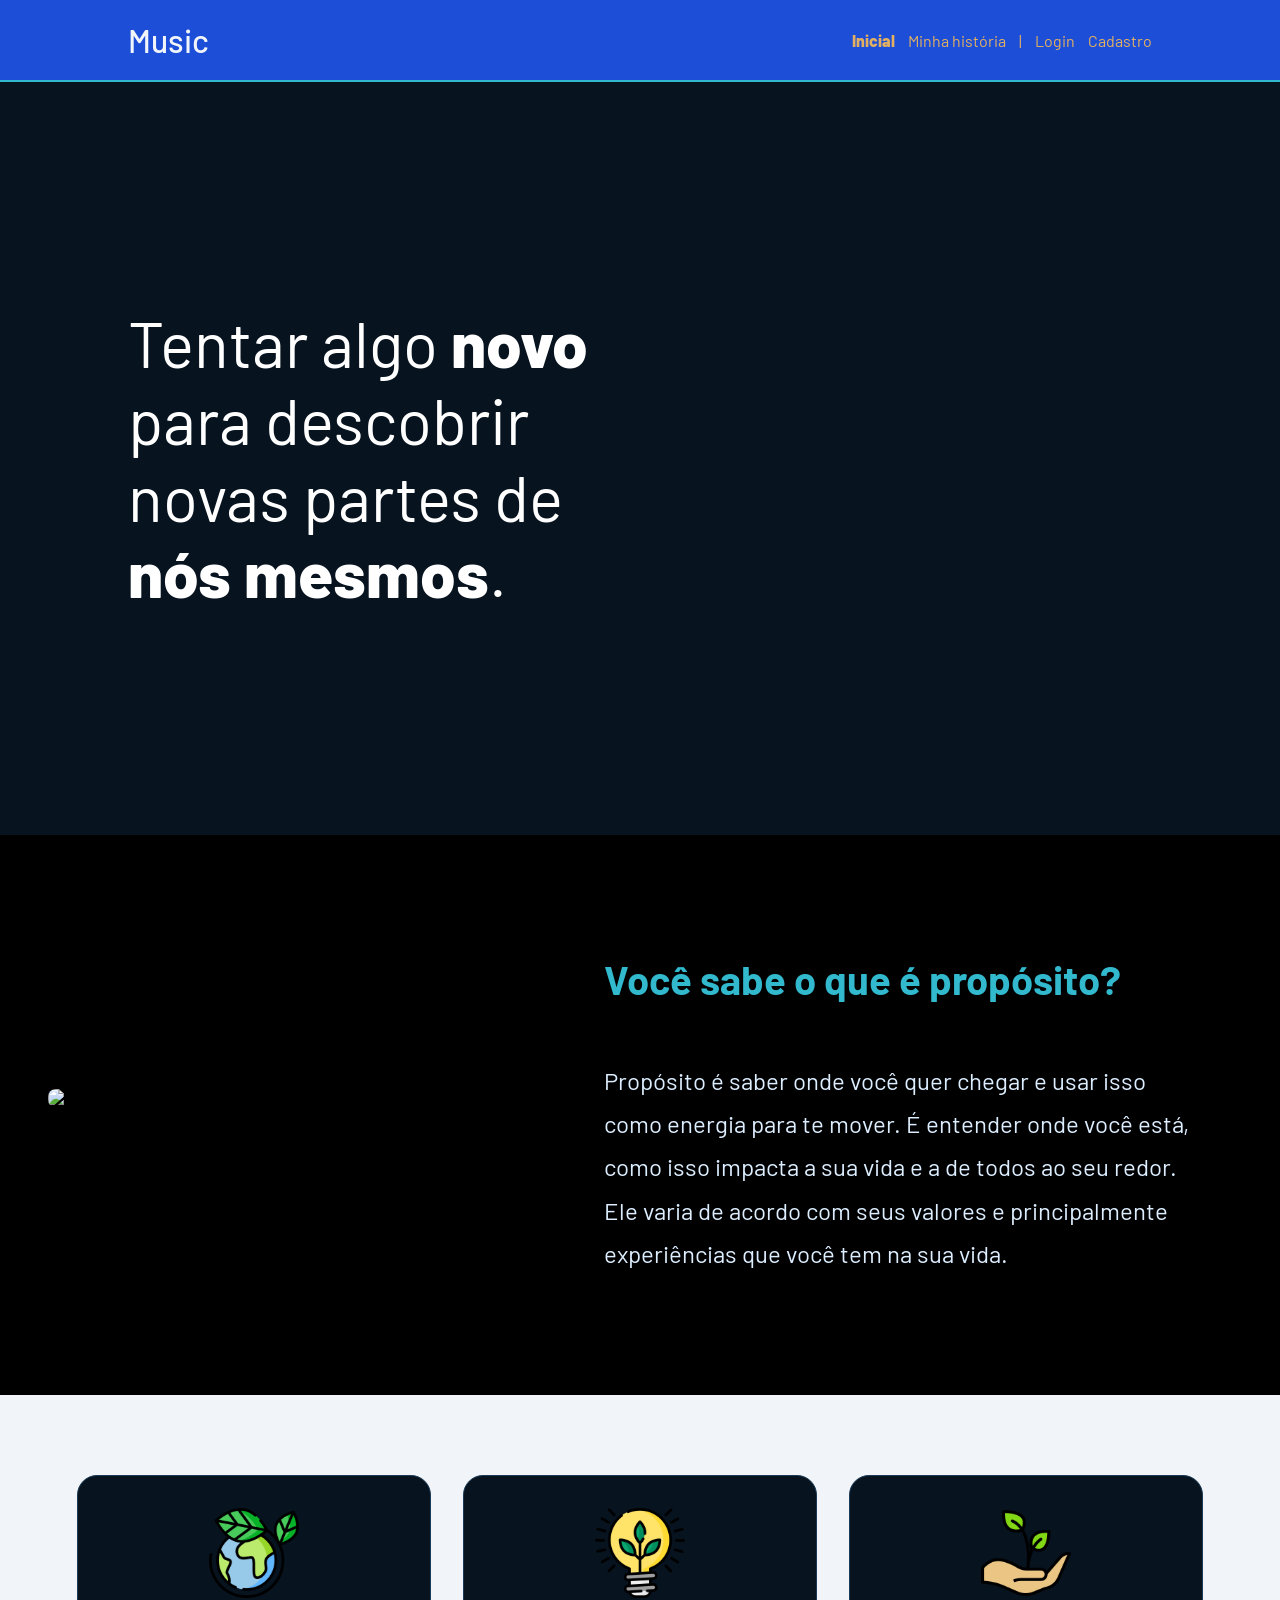
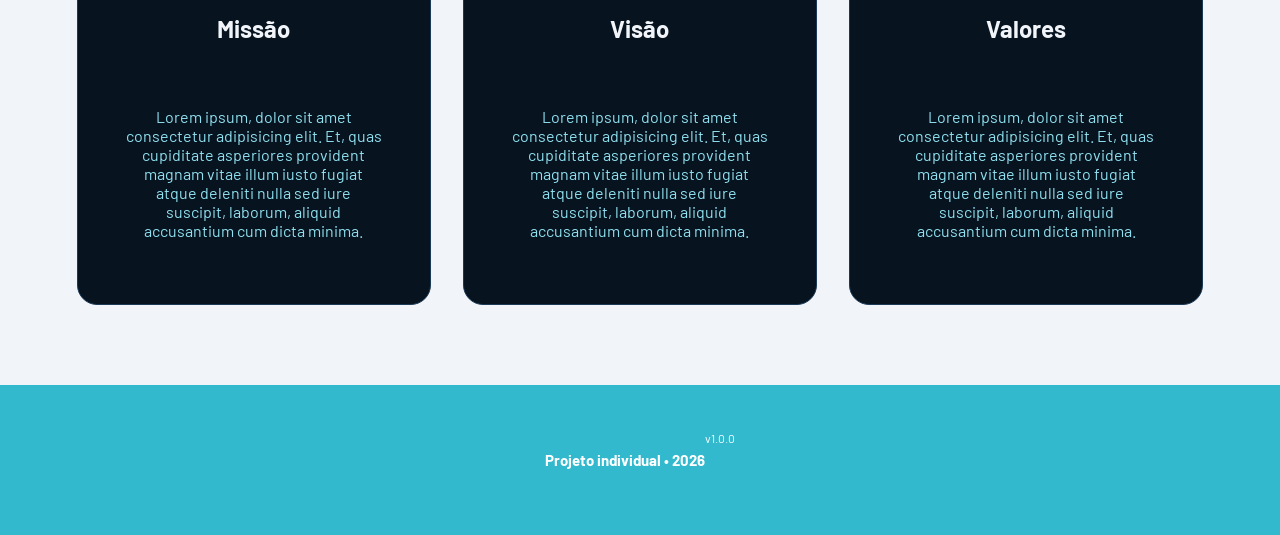
==== public/index.html @ da427cc7 "subindo código" ====
<!DOCTYPE html>
<html lang="en">

<head>
    <meta charset="UTF-8">
    <meta http-equiv="X-UA-Compatible" content="IE=edge">
    <meta name="viewport" content="width=device-width, initial-scale=1.0">

    <title>Página Inicial</title>

    <script src="./js/sessao.js"></script>

    <link rel="stylesheet" href="./css/estilo.css">
    <link rel="icon" href="./assets/icon/favicon2.ico">
    <link rel="preconnect" href="https://fonts.gstatic.com">
</head>

<body>

  <div class="header">
      <div class="container">
        <h1 class="titulo">Music</h1>
        <ul class="navbar">
          <li class="agora">
            <a href="#">Inicial</a>
          </li>
          <li>
            <a href="simulador.html">Minha história</a>
          </li>
          <li>|</li>
          <li>
            <a href="login.html">Login</a>
          </li>
          <li>
            <a href="cadastro.html">Cadastro</a>
          </li>
        </ul>
      </div>
    </div>
  
    <div class="banner">
      <div class="container">
        <p>Tentar algo <span>novo</span> para descobrir novas partes de 
          <span>nós mesmos</span>.</p>
      </div>
    </div>



  <section class="about">

      <div class="row">

        <div class="container-img">
          <img src="../assets/imgs/proposito-img.webp" alt="proposito">
        </div>
        
        <div class = "content">

          <h3>Você sabe o que é propósito?</h3>
          <p>Propósito é saber onde você quer chegar e usar isso como energia para te mover. 
            É entender onde você está, como isso impacta a sua vida e a de todos ao seu redor. 
            Ele varia de acordo com seus valores e principalmente experiências que você tem na sua vida. 
          </p>

        </div>

      </div> 

  </section>
    
    <div class="social">
      <div class="container">
        <div class="boxes">
          <div class="box">
            <img src="assets/imgs/planet-earth_color.png">
            <h4>Missão</h4>
            <p>Lorem ipsum, dolor sit amet consectetur adipisicing elit. Et, quas cupiditate asperiores provident magnam
              vitae illum iusto fugiat atque deleniti nulla sed iure suscipit, laborum, aliquid accusantium cum dicta
              minima.</p>
          </div>
          <div class="box">
            <img src="assets/imgs/lightbulb_color.png">
            <h4>Visão</h4>
            <p>Lorem ipsum, dolor sit amet consectetur adipisicing elit. Et, quas cupiditate asperiores provident magnam
              vitae illum iusto fugiat atque deleniti nulla sed iure suscipit, laborum, aliquid accusantium cum dicta
              minima.</p>
          </div>
          <div class="box">
            <img src="assets/imgs/growth_color.png">
            <h4>Valores</h4>
            <p>Lorem ipsum, dolor sit amet consectetur adipisicing elit. Et, quas cupiditate asperiores provident magnam
              vitae illum iusto fugiat atque deleniti nulla sed iure suscipit, laborum, aliquid accusantium cum dicta
              minima.</p>
          </div>
        </div>
      </div>
    </div>
  
    <div class="footer">
      <div class="container">
        <h4>Projeto individual • 2026</h4>
        <span class="version">v1.0.0</span>
      </div>
    </div>
  </body>

</html>
---- public/css/estilo.css ----
@import url('https://fonts.googleapis.com/css2?family=Barlow:ital,wght@0,100;0,200;0,300;0,400;0,500;0,600;0,700;0,800;0,900;1,100;1,200;1,300;1,400;1,500;1,600;1,700;1,800;1,900&display=swap');

body {
  margin: 0;
  padding: 0;
  font-family: 'Barlow', 'Segoe UI', 'Segoe UI', Tahoma, Geneva, Verdana, sans-serif;
  background-color: #1D4ED8;
}

:root {
  --tamanho-header: 80px;
  --tamanho-banner: calc(100vh - var(--tamanho-header) - var(--tamanho-footer) - 2px);
  --tamanho-simulador: calc(100vh - var(--tamanho-header) - var(--tamanho-footer) - 2px);
  --tamanho-login: calc(100vh - var(--tamanho-header) - var(--tamanho-footer) - 2px);
  --tamanho-footer: 65px;
}

.container {
  display: flex;
  width: 80%;
  margin: auto;
}

.header {
  height: var(--tamanho-header);
  border-bottom: 2px solid #32b9cd;
}

.header .container {
  justify-content: space-between;
  align-items: center;
  height: 100%;
}

.header a {
  text-decoration: none;
  color: #e3b062;
}

.agora {
  font-weight: 800;
}

.navbar {
  width: 300px;
  display: flex;
  align-items: center;
  justify-content: space-between;
  list-style: none;
  color: #e3b062;
}



.titulo {
  color: #F1F5F9;
  width: fit-content;
  font-weight: 500;
}

.header h1 {
  margin: 0;
}

/* BANNER */

.banner {
  height: var(--tamanho-banner);
  color: white;
  background-color: #07131F;

    background-size: 400% 400%;

    animation: gradient 12s ease infinite;
}

.banner .container{
  height: 100%;
  display: flex;
  align-items: center;
}

.banner .container p {
  width: 50%;
  margin: 0;
  padding: 0;
  font-size: 64px;
  line-height: 1.2;
  animation: surgir 2s ease;
}

@keyframes surgir{
    from{
        opacity: 0;
        transform: translateY(40px);
    }

    to{
        opacity: 1;
        transform: translateY(0);
    }
}

.banner .container span {
  font-weight: 800;
}

.about .row{
    display: flex;
    align-items: center;
    background-color: black;
    gap: 1.5rem;
    padding: 3rem;
}

.container-img{
    display: flex;
    align-items: center;
    gap: 2rem;
    margin-bottom: 2rem;
}

.container-img img{
    width: 500px;
    height: auto;
    border-radius: 8px;
    object-fit: cover;
}

.about .row .content{
    padding: 2rem;
}

.about .row .content h3{
    font-size:  2.5rem;
    color: #32b9cd;
}

.about .row .content p{
    font-size: 1.5rem;
    color: #DCEEFF;
    padding: 1rem 0;
    line-height: 1.8;
}

/* MISSÃO VISÃO VALORES */

.social {
  background-color: #F1F5F9;
  padding: 5rem 0;

}

.social .container {
  width: 88%;
  margin: auto;
}

.box img {
  width: 90px;
}

.social .container .boxes {
  display: grid;
  grid-template-columns: repeat(auto-fit, minmax(22rem,1fr));
  gap: 2rem;
}

.social .container .box{
  text-align: center;
  border: 1px solid #1B3A57;
  background-color: #07131F;
  padding: 2rem;
  border-radius: 20px;
  transition: 0.3s ease;
  /*cursor: pointer;*/    

  display: flex;
  flex-direction: column;
  align-items: center;
}

.box h4{
  color: #F1F5F9;
  font-size: 1.5rem;
  margin-top: 1rem;
}

.social p {
    color: #90E0EF;
    font-size: 1rem;
    padding: 1rem;
}

.box {
  display: flex;
  flex-direction: column;
  align-items: center;
}

.social .container .box:hover{
  background-color: #0F2740;
  border-color:  #00B4D8;
  transform: translateY(-8px);
}

.social .container .box:hover>*{
  color: #F1F5F9;

}


/* FOOTER */

.footer {
  background-color: #32b9cd;
  height: 150px;
  color: #fff;
  display: flex;
  font-size: 15px;
}

.footer .container {
  justify-content: center;
  text-align: center;
}

.footer .container .version {
  font-size: 12px;
}

/* LOGIN */

.login {
  height: var(--tamanho-login);
  background-size: cover;
}

.login .container {
  justify-content: center;
  align-items: center;
  height: 100%;
}

.card {
  width: 50%;
  background-color: #DCEEFF;
  border-radius: 10px;
  display: flex;
  align-items: center;
  justify-content: space-evenly;
  color: #1E293B;
  flex-direction: column;
  height: fit-content;
  padding: 20px 0;
}

.card h2 {
  margin: 0;
  font-size: 30px;
}

.formulario {
  display: flex;
  height: 90%;
  width: 80%;
  justify-content: space-around;
  flex-direction: column;
}

.formulario span {
  font-size: 15px;
  font-weight: 800;
}

.formulario input {
  border: 2px solid #32b9cd;
  text-align: center;
  border-radius: 10px;
  margin: 0;
}

.formulario select {
  border: 2px solid #60A5FA;
  background-color: white;
  color: gray;
  height: 36px;
  text-align: center;
  border-radius: 10px;
  margin: 0;
}

.campo {
  display: flex;
  flex-direction: column;
  justify-content: start;
  padding: 5px 0;
}

.botao {
  cursor: pointer;
  font-family: "Barlow", sans-serif;
  border: 0;
  border-radius: 5px;
  font-weight: 600;
  font-size: 18px;
  color: #fff;
  background-color: #2563EB;
  width: 120px;
  height: 30px;
  align-self: center;
  margin-top: 20px;
}

.loading-div {
  width: 50px;
  display: none;
}

.loading-div img {
  height: 50px;
  width: 50px;
}

#div_erros_login {
  display: none
}

/* FORMULARIO */

.alerta_erro{
  display: flex;
  justify-content: flex-end;
}

.card_erro {
  display: none;
  background-color: #fff;
  color: black;
  width: 230px;
  position: fixed;
  border-radius: 4px;
  border: #ED145B 3px solid;
  padding: 10px;
  margin-right: 10%;
}

.card_erro #mensagem_erro{
  font-weight: 500;
  font-size: 20px;
}

.formulario .tipo_campo {
  font-size: 20px;
  font-weight: 600 !important;
}

.formulario {
  display: flex;
  flex-direction: column;
}

input {
  margin-bottom: 10px;
  border: 2px solid #32b9cd;
  padding: 10px;
  text-align: center;
  border-radius: 10px;
}

.btn {
  font-family: "Barlow", sans-serif;
  border: 0;
  border-radius: 5px;
  font-weight: 600;
  font-size: 18px;
  padding: 10px 15px;
  color: white;
  background-color: #ED145B;
  width: 120px;
  align-self: center;
  margin-top: 5px;
}

.loading-div {
  width: 50px;
  margin: auto;
  display: none;
}

.loading-div img {
  height: 50px;
  width: 50px;
}

/* SIMULADOR */

.simulador {
  color: white;
}

.timeline{
  position: relative;
  max-width: 1000px;
  margin: 100px auto;

}

.cont{
  padding: 10px;
  position: relative;
  width: 45%;
  animation: movedown 1s linear forwards;
  opacity: 0;
}

@keyframes movedown{
  0%{
    opacity: 1;
    transform: translateY(-30px);
  }
  100%{
    opacity: 1;
    transform: translateY(0px);
  }
}

.cont:nth-child(1){
  animation-delay: 0s;
}

.cont:nth-child(2){
  animation-delay: 1s;
}

.cont:nth-child(3){
  animation-delay: 2s;
}

.cont:nth-child(4){
  animation-delay: 3s;
}

.text-box{
  padding: 25px 30px;
  background: #F1F5F9;
  position: relative;
  border-radius: 16px;
  font-size: 15px;
  color:#07131F
}

.left-cont{
  left: 0;
}

.right-cont{
  left: 55%;
  width: 45%;
}

.timeline::after{
  content: '';
  position: absolute;
  width: 6px;
  height: 100%;
  background: #00B4D8;
  top: 0;
  left: 50%;
  margin-left: -3px;
  z-index: -1;
  animation: moveline 6s linear forwards;
}

@keyframes moveline{
  0%{
    height: 0;
  }
  100%{
    height: 100%;
  }
}

.text-box h2{
  font-weight: 600;

}

.text-box small{
  display: inline-block;
  margin-bottom: 15px;
}

.left-cont-arrow{
  height: 0;
  width: 0;
  position: absolute;
  top: 28px;
  z-index: 1;
  border-top: 10px solid transparent;
  border-bottom: 10px solid transparent;
  border-left: 15px solid #fff;
  right: -15px;
}

.right-cont-arrow{
  height: 0;
  width: 0;
  position: absolute;
  top: 28px;
  z-index: 1;
  border-top: 10px solid transparent;
  border-bottom: 10px solid transparent;
  border-right: 15px solid #fff;
  left: -15px;
}

@media screen and (max-width: 600px){
  .timeline{
    margin: 50px auto;
  }
  .timeline::after{
    margin: 31px;
  }
  .cont{
    width: 100%;
    padding-left: 80px;
    padding-right: 25px;
  }
  .text-box{
    font-size: 13px;
  }
  text-box small{
    margin-bottom: 10px;
  }
  .right-cont{
    left: 0;
  }
  .left-cont-arrow, .right-cont-arrow{
    border-right: 15px solid #fff;
    border-left: 0;
    left: -15px;
  }
}


.section{
  padding: 3rem 2rem;
  margin: 0 auto;
  max-width: 1200px;
}

.fluxo{
    background-color: #07131F;
    background-size: cover;
    background-position: center;
    padding: 80px 20px;
}

.fluxo h1{
  padding: 3rem;
  text-align: center;
  color: white;
}

/* caixas */

.caixas-fluxo{
    display: flex;
    align-items: center;
    gap: 30px;
    flex-wrap: wrap;
    justify-content: center;
}

.caixa{
    background-color:#00B4D8;
    padding: 25px;
    min-width: 260px;
    overflow: hidden;
    border-radius: 8px;
    text-align: center;

    box-shadow: 0px 10px 25px rgba(0,0,0,0.3);
    transition: 0.3s;

    border: 2px solid #00B4D8;
}

.caixa:hover{
    transform: translateY(-8px);
    box-shadow: 0px 12px 30px rgba(0,0,0,0.25);
}

.carousel{
    margin: 60px auto;
    width: 95%;
    /*border: 5px solid white;*/
    display: flex;
    overflow: hidden;
}

.group{
    display: flex;
    gap: 30px;
    width: max-content;
    animation: spin 30s infinite linear;
    padding-right: 2em;
}

.caixa img,
.caixa video{
  width: 300px;
  height: 200px;
  object-fit: cover;
  border-radius: 8px;
  flex-shrink: 0;
}

@keyframes spin {
    from { transform: translateX(0); }
    to { transform: translateX(-50%); }
}

.simulador .container {
  flex-direction: column;
  overflow-x: hidden; 
}

/* ALERTA */

#alerta {
  position: absolute;
  right: 0;
  bottom: 0;
}

.mensagem-alarme {
  background-color: white;
  border-radius: 5px;
  width: 300px;
  height: 80px;
  margin: 10px;
  padding: 10px 0;
  display: flex;
  justify-content: space-evenly;
  align-items: center;
}

.mensagem-alarme h3 {
  font-size: 14px;
  margin: 0;
}

.mensagem-alarme .informacao {
  width: 66%;
}

.alarme-sino {
  width: 48px;
  height: 48px;
  animation-name: bell;
  animation-duration: 4s;
  background-image: url('https://cdn-icons-png.flaticon.com/512/1157/1157000.png');
  background-size: cover;
  animation-iteration-count: infinite;
}

@keyframes bell {
  0%   {transform: rotate(25deg)}
  25%  {transform: rotate(-25deg)}
  50%  {transform: rotate(25deg)}
  75%  {transform: rotate(-25deg)}
  100% {transform: rotate(25deg)}
}
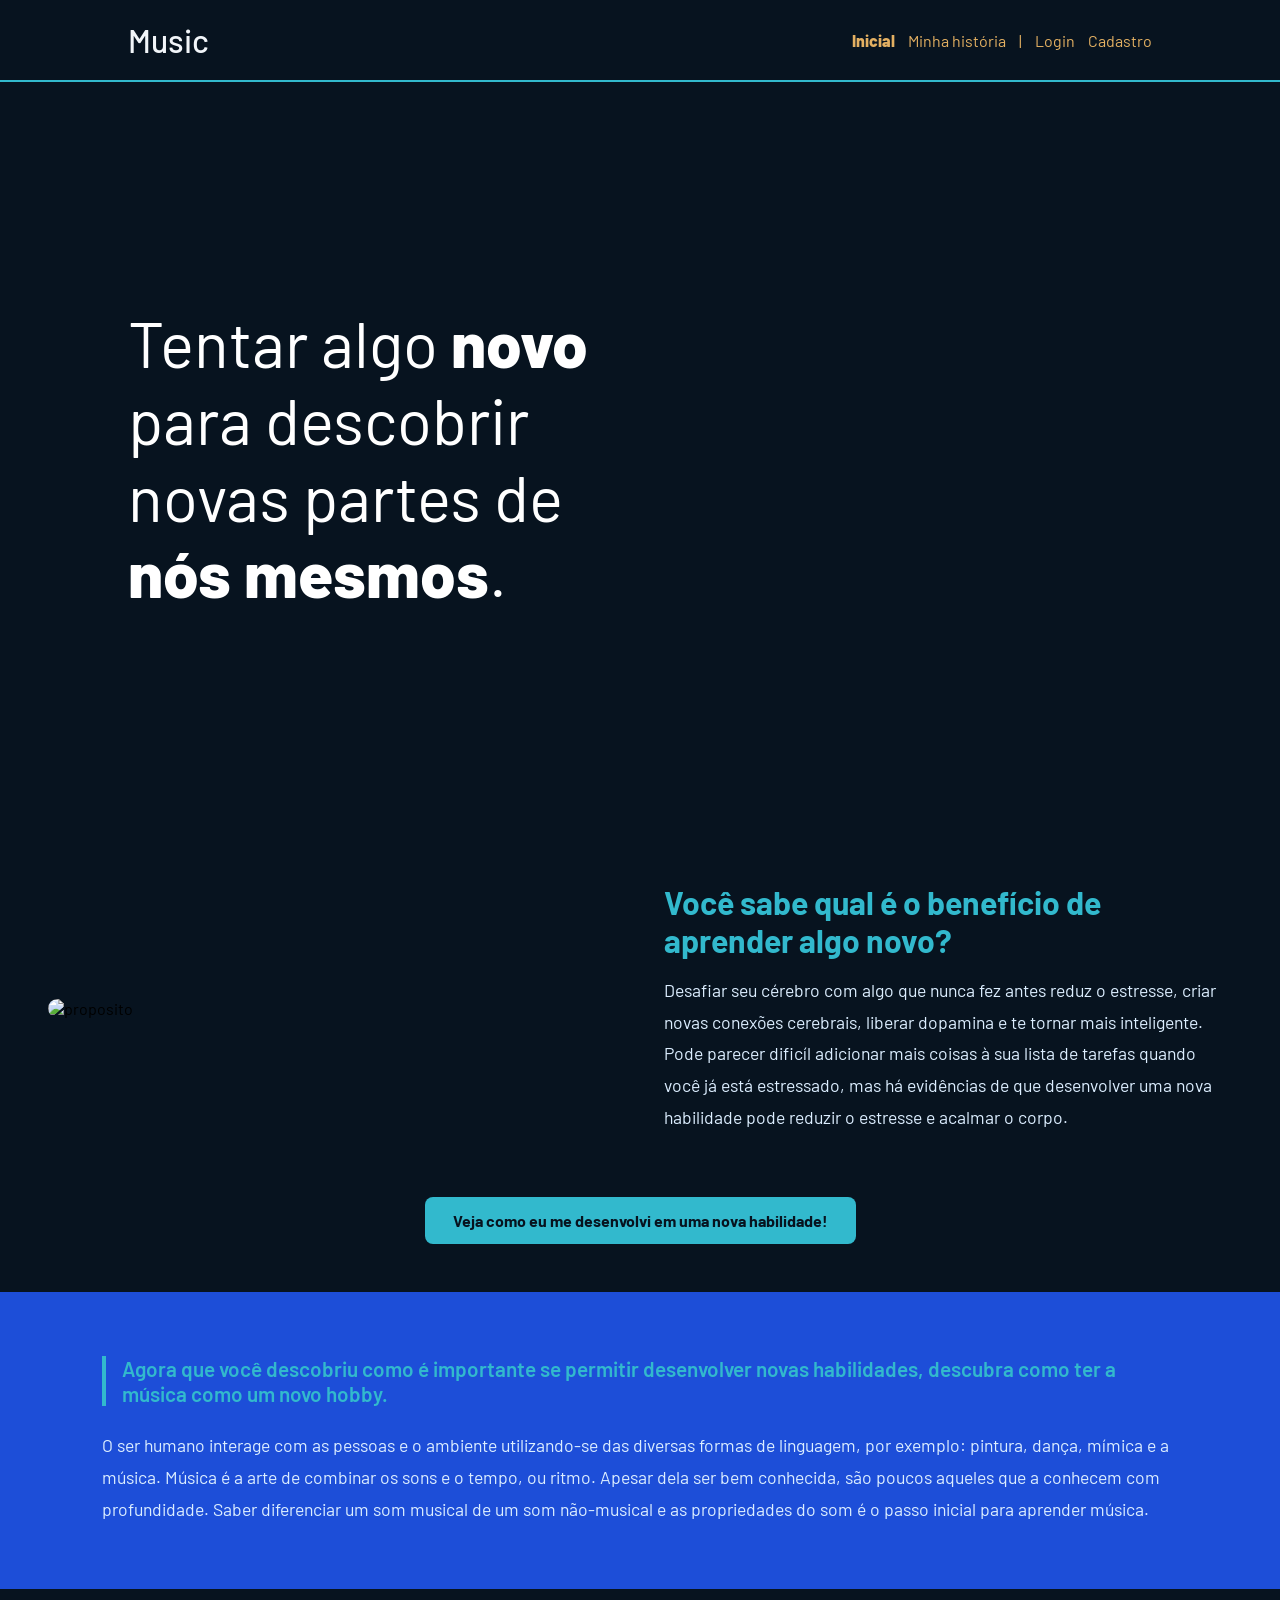
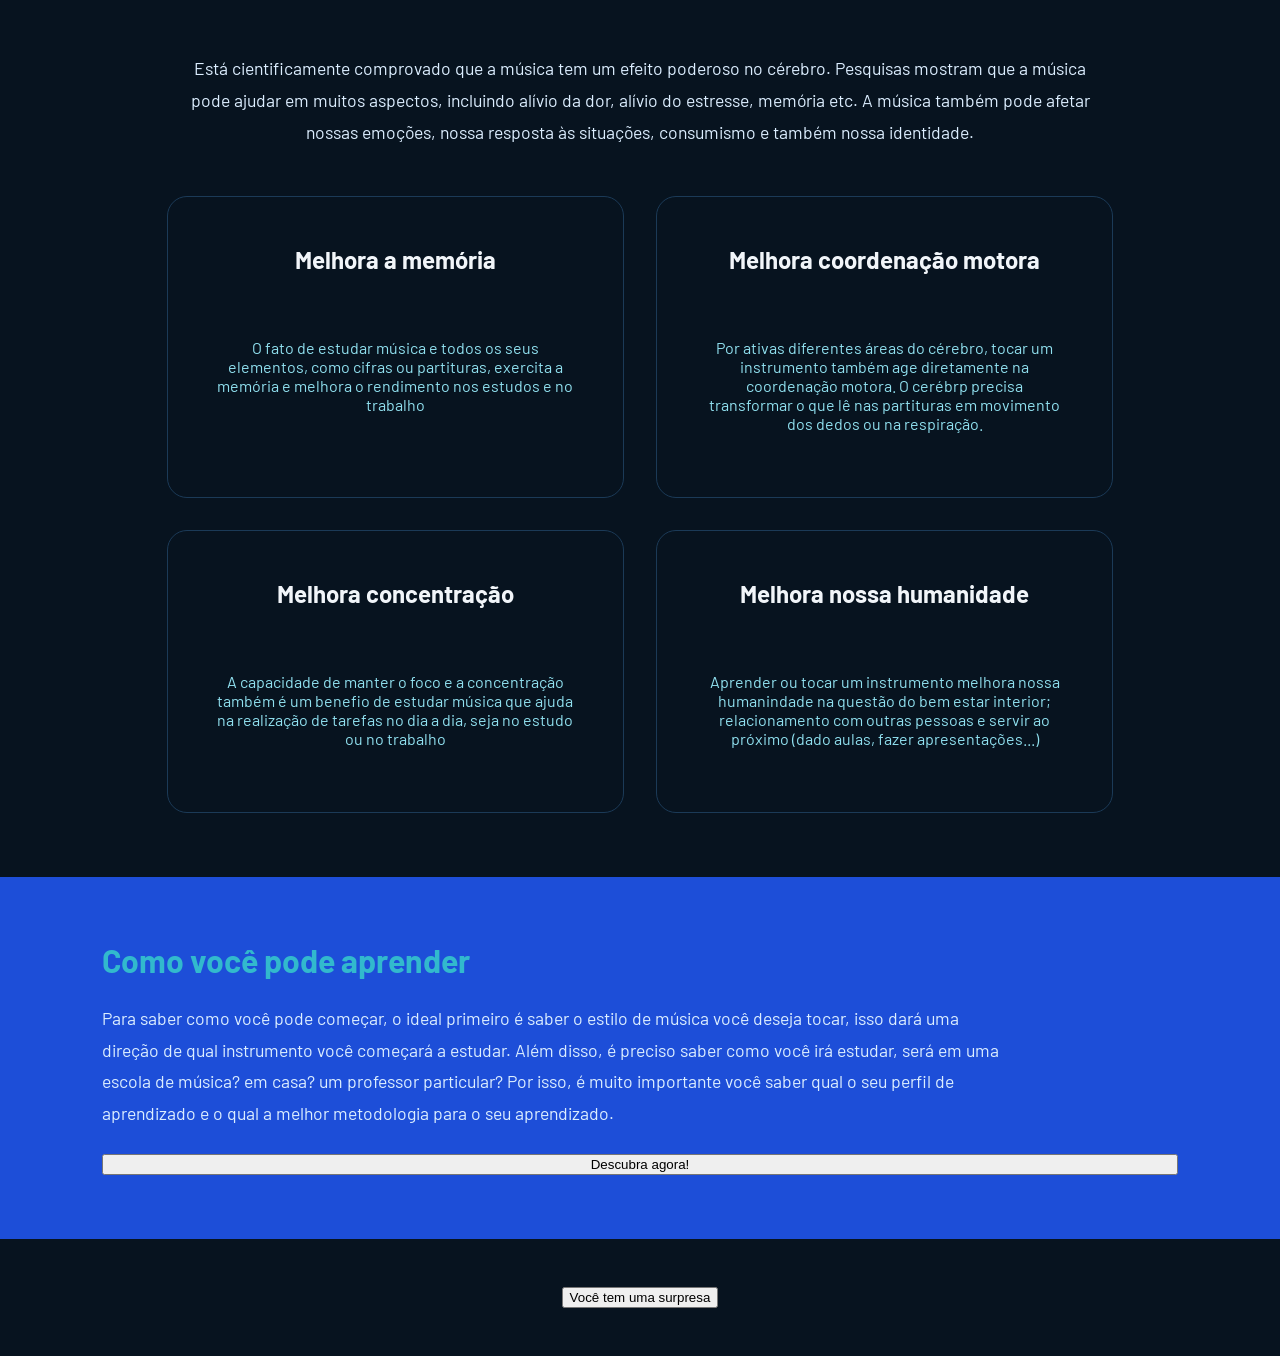
==== commit 4288adf1: "Subindo código com jogo adicionado" ====
--- a/public/index.html
+++ b/public/index.html
@@ -36,14 +36,15 @@
           </li>
         </ul>
       </div>
-    </div>
+  </div>
   
-    <div class="banner">
-      <div class="container">
-        <p>Tentar algo <span>novo</span> para descobrir novas partes de 
-          <span>nós mesmos</span>.</p>
-      </div>
-    </div>
+  <div class="banner">
+    <div class="container">
+      <p>Tentar algo <span>novo</span> para descobrir novas partes de 
+        <span>nós mesmos</span>.</p>
+   </div>
+  </div>
+
 
 
 
@@ -52,57 +53,110 @@
       <div class="row">
 
         <div class="container-img">
-          <img src="../assets/imgs/proposito-img.webp" alt="proposito">
+          <img src="../assets/imgs/aprender.jpg" alt="proposito">
         </div>
         
         <div class = "content">
 
-          <h3>Você sabe o que é propósito?</h3>
-          <p>Propósito é saber onde você quer chegar e usar isso como energia para te mover. 
-            É entender onde você está, como isso impacta a sua vida e a de todos ao seu redor. 
-            Ele varia de acordo com seus valores e principalmente experiências que você tem na sua vida. 
+          <h3>Você sabe qual é o benefício de aprender algo novo?</h3>
+          <p>Desafiar seu cérebro com algo que nunca fez antes reduz o estresse, criar novas conexões 
+            cerebrais, liberar dopamina e te tornar mais inteligente.
+            Pode parecer dificíl adicionar mais coisas à sua lista de tarefas quando você já está 
+            estressado, mas há evidências de que desenvolver uma nova habilidade pode reduzir o estresse e acalmar o corpo.
           </p>
+
+        </div>
+
+        <div class="btn1">
+
+          <button onclick= "window.location.href='simulador.html'">Veja como eu me desenvolvi em uma nova habilidade!</button>
 
         </div>
 
       </div> 
 
   </section>
-    
+
+
+  <div class="intro-music">
+
+    <p class="intro-titulo">Agora que você descobriu como é importante se permitir desenvolver novas habilidades, descubra como ter a música como um novo hobby.</p>
+
+    <div class = "content">
+
+      <p>O ser humano interage com as pessoas e o ambiente utilizando-se das diversas formas de linguagem, por exemplo: 
+        pintura, dança, mímica e a música.
+        Música é a arte de combinar os sons e o tempo, ou ritmo.
+        Apesar dela ser bem conhecida, são poucos aqueles que a conhecem com profundidade. Saber diferenciar um som musical
+        de um som não-musical e as propriedades do som é o passo inicial para aprender música.
+      </p>
+
+    </div>
+
+  </div>
+
+  <div class="beneficio">
+
+    <p class="beneficio-titulo">Está cientificamente comprovado que a música tem um efeito poderoso no cérebro. Pesquisas mostram que a música pode ajudar
+      em muitos aspectos, incluindo alívio da dor, alívio do estresse, memória etc. A música também pode afetar nossas emoções, nossa
+      resposta às situações, consumismo e também nossa identidade.
+    </p>
+
     <div class="social">
-      <div class="container">
-        <div class="boxes">
-          <div class="box">
-            <img src="assets/imgs/planet-earth_color.png">
-            <h4>Missão</h4>
-            <p>Lorem ipsum, dolor sit amet consectetur adipisicing elit. Et, quas cupiditate asperiores provident magnam
-              vitae illum iusto fugiat atque deleniti nulla sed iure suscipit, laborum, aliquid accusantium cum dicta
-              minima.</p>
-          </div>
-          <div class="box">
-            <img src="assets/imgs/lightbulb_color.png">
-            <h4>Visão</h4>
-            <p>Lorem ipsum, dolor sit amet consectetur adipisicing elit. Et, quas cupiditate asperiores provident magnam
-              vitae illum iusto fugiat atque deleniti nulla sed iure suscipit, laborum, aliquid accusantium cum dicta
-              minima.</p>
-          </div>
-          <div class="box">
-            <img src="assets/imgs/growth_color.png">
-            <h4>Valores</h4>
-            <p>Lorem ipsum, dolor sit amet consectetur adipisicing elit. Et, quas cupiditate asperiores provident magnam
-              vitae illum iusto fugiat atque deleniti nulla sed iure suscipit, laborum, aliquid accusantium cum dicta
-              minima.</p>
+        <div class="container">
+          <div class="boxes">
+
+            <div class="box">
+
+              <h4>Melhora a memória</h4>
+              <p>O fato de estudar música e todos os seus elementos, como cifras ou partituras, exercita a memória e melhora o rendimento 
+                nos estudos e no trabalho</p>
+            </div>
+
+            <div class="box">
+
+              <h4>Melhora coordenação motora</h4>
+              <p>Por ativas diferentes áreas do cérebro, tocar um instrumento também age diretamente na coordenação motora. 
+                O cerébrp precisa transformar o que lê nas partituras em movimento dos dedos ou na respiração.</p>
+            </div>
+
+            <div class="box">
+
+              <h4>Melhora concentração</h4>
+              <p>A capacidade de manter o foco e a concentração também é um benefio de estudar música que ajuda na realização 
+                de tarefas no dia a dia, seja no estudo ou no trabalho</p>
+            </div>
+
+            <div class="box">
+
+              <h4>Melhora nossa humanidade</h4>
+              <p>Aprender ou tocar um instrumento melhora nossa humanindade na questão do bem estar interior; 
+                relacionamento com outras pessoas e servir ao próximo (dado aulas, fazer apresentações...)</p>
+            </div>
+
           </div>
         </div>
-      </div>
     </div>
+  </div>
+
+  <div class="aprender">
+
+    <h2>Como você pode aprender</h2>
+    
+    <p>Para saber como você pode começar, o ideal primeiro é saber o estilo de música você deseja tocar, isso dará uma direção de qual 
+      instrumento você começará a estudar. Além disso, é preciso saber como você irá estudar, será em uma escola de música? em casa? 
+      um professor particular? Por isso, é muito importante você saber qual o seu perfil de aprendizado e o qual a melhor metodologia 
+      para o seu aprendizado.
+    </p>
+
+    <button onclick="window.location.href='login.html'">Descubra agora!</button>
+
+  </div>
+
+  <div class="surpresa">
+
+    <button onclick="window.location.href='joguinho.html'">Você tem uma surpresa</button>
   
-    <div class="footer">
-      <div class="container">
-        <h4>Projeto individual • 2026</h4>
-        <span class="version">v1.0.0</span>
-      </div>
-    </div>
-  </body>
+  </div>
 
 </html>
--- a/public/css/estilo.css
+++ b/public/css/estilo.css
@@ -4,7 +4,7 @@
   margin: 0;
   padding: 0;
   font-family: 'Barlow', 'Segoe UI', 'Segoe UI', Tahoma, Geneva, Verdana, sans-serif;
-  background-color: #1D4ED8;
+  background-color: #07131F;
 }
 
 :root {
@@ -106,48 +106,192 @@
 }
 
 .about .row{
-    display: flex;
-    align-items: center;
-    background-color: black;
-    gap: 1.5rem;
-    padding: 3rem;
-}
-
-.container-img{
-    display: flex;
-    align-items: center;
-    gap: 2rem;
-    margin-bottom: 2rem;
-}
-
-.container-img img{
-    width: 500px;
-    height: auto;
-    border-radius: 8px;
-    object-fit: cover;
+  display: flex;
+  align-items: center;
+  background-color: #07131F;
+  gap: 3rem;
+  padding: 3rem;
+  flex-wrap: wrap;
+}
+
+.about .row .container-img{
+  flex: 1;
+  min-width: 280px;
+}
+
+.about .row .container-img img{
+  width: 100%;
+  height: 400%;
+  object-fit: cover;
+  border-radius: 12px;
 }
 
 .about .row .content{
-    padding: 2rem;
+  flex: 1;
+  min-width: 280px;
+  display: flex;
+  flex-direction: column;
+  gap: 1rem;
 }
 
 .about .row .content h3{
-    font-size:  2.5rem;
-    color: #32b9cd;
+  font-size: 2rem;
+  color: #32b9cd;
+  margin: 0;
 }
 
 .about .row .content p{
-    font-size: 1.5rem;
-    color: #DCEEFF;
-    padding: 1rem 0;
-    line-height: 1.8;
+  font-size: 1.1rem;
+  color: #DCEEFF;
+  line-height: 1.8;
+  margin: 0;
+}
+
+.btn1{
+  width: 100%;
+  display: flex;
+  justify-content: center;
+  margin-top: 1rem;
+}
+
+.btn1 button{
+  font-family: 'Barlow', sans-serif;
+  background-color: #32b9cd;
+  color: #07131F;
+  border: none;
+  border-radius: 8px;
+  padding: 14px 28px;
+  font-size: 1rem;
+  font-weight: 700;
+  cursor: pointer;
+  transition: 0.3s;
+}
+
+.btn1 button:hover{
+  background-color: #00B4D8;
+  transform: translateY(-3px);
 }
 
 /* MISSÃO VISÃO VALORES */
 
+.intro-music{
+  background-color: #1D4ED8;
+  padding: 4rem 8%;
+  display: flex;
+  flex-direction: column;
+  gap: 1.5rem;
+}
+
+.intro-titulo{
+  font-size: 1.3rem;
+  color: #32b9cd;
+  font-weight: 600;
+  margin: 0;
+  border-left: 4px solid #32b9cd;
+  padding-left: 1rem;
+}
+
+.intro-music .content p{
+  font-size: 1.1rem;
+  color: #DCEEFF;
+  line-height: 1.8;
+  margin: 0;
+}
+
+.beneficio{
+  background-color: #07131F;
+  padding: 4rem 8%;
+}
+
+.beneficio-titulo{
+  font-size: 1.1rem;
+  color: #DCEEFF;
+  line-height: 1.8;
+  text-align: center;
+  max-width: 900px;
+  margin: 0 auto 3rem;
+}
+
+/*Sessão Aprender*/
+
+.aprender{
+  background-color: #1D4ED8;
+  padding: 4rem 8%;
+  display: flex;
+  flex-direction: column;
+  gap: 1.5rem;
+  max-width: 100%;
+}
+
+.aprender h2{
+  font-size: 2rem;
+  color: #32b9cd;
+  margin: 0;
+}
+
+.aprender p{
+  font-size: 1.1rem;
+  color: #DCEEFF;
+  line-height: 1.8;
+  margin: 0;
+  max-width: 900px;
+}
+
+.btn-aprender{
+  font-family: 'Barlow', sans-serif;
+  background-color: #32b9cd;
+  color: #07131F;
+  border: none;
+  border-radius: 8px;
+  padding: 14px 28px;
+  font-size: 1rem;
+  font-weight: 700;
+  cursor: pointer;
+  transition: 0.3s ease;
+  width: fit-content;
+}
+
+.btn-aprender:hover{
+  background-color: #00B4D8;
+  transform: translateY(-3px);
+}
+
+.surpresa{
+  background-color: #07131F;
+  padding: 3rem 8%;
+  display: flex;
+  justify-content: center;
+}
+
+.btn-surpresa{
+  font-family: 'Barlow', sans-serif;
+  background-color: transparent;
+  color: #32b9cd;
+  border: 2px solid #32b9cd;
+  border-radius: 8px;
+  padding: 16px 40px;
+  font-size: 1.2rem;
+  font-weight: 700;
+  cursor: pointer;
+  transition:0.3s;
+  animation: pulse 2s infinite;
+}
+
+.btn-surpresa:hover{
+  background-color: #32b9cd;
+  color: #07131F;
+  transform: translateY(-3px);
+}
+
+@keyframes pulse{
+  0% {box-shadow: 0 0 0 0 rgba(50, 185, 205, 0.4);}
+  70% {box-shadow: 0 0 0 12px rgba(50, 185, 205, 0);}
+  100% {box-shadow: 0 0 0 0 rgba(50, 185, 205, 0);}
+}
+
 .social {
-  background-color: #F1F5F9;
-  padding: 5rem 0;
+  background-color: transparent;
+  padding: 0;
 
 }
 
@@ -232,8 +376,12 @@
 /* LOGIN */
 
 .login {
-  height: var(--tamanho-login);
-  background-size: cover;
+  min-height: calc(100vh - 80px - 150px);
+  background-color: #07131F;
+  display: flex;
+  flex-direction: column;
+  justify-content: center;
+  padding: 3rem 0;
 }
 
 .login .container {
@@ -255,9 +403,98 @@
   padding: 20px 0;
 }
 
-.card h2 {
-  margin: 0;
-  font-size: 30px;
+
+.card-cadastro{
+  width: 450px;
+  max-width: 90%;
+  background-color: #0F2740;
+  border-radius: 16px;
+  border: 1px solid #1B3A57;
+  padding: 2.5rem;
+  display: flex;
+  flex-direction: column;
+  gap: 1.5rem;
+  height: fit-content;
+  margin: auto;
+}
+
+.card-cadastro .formulario{
+  height: fit-content;
+  gap: 0;
+  justify-content: flex-start ;
+}
+
+.card-cadastro h2 {
+  color: #32b9cd;
+  font-size: 1.8rem;
+  margin: 0 ;
+  padding: 0 ;
+  text-align: center;
+}
+
+.card-cadastro .botao{
+  width: 100% ;
+  height: 42px;
+  margin-top: 0.5rem ;
+  font-size: 1rem;
+  border-radius: 8px;
+}
+
+.campo span{
+  color: #DCEEFF;
+  font-size: 0.95rem;
+  font-weight: 600;
+  margin-bottom: 5px;
+  display: block;
+}
+
+.campo input{
+  width: 100%;
+  background-color: #07131F;
+  border: 2px solid #1B3A57;
+  border-radius: 8px;
+  padding: 10px;
+  color: #DCEEFF;
+  font-style: 1rem;
+  box-sizing: border-box;
+  transition: border 0.3s ease;
+  margin: 0;
+  text-align: left;
+}
+
+.campo input:focus{
+  outline: none;
+  border-color: #32b9cd;
+}
+
+.botao{
+  background-color: #32b9cd;
+  color: #07131F;
+  border: none;
+  border-radius: 8px;
+  padding: 12px;
+  font-size: 1rem;
+  font-weight: 700;
+  cursor: pointer;
+  width: 100%;
+  transition: 0.3s ease;
+  margin-top: 0.5rem;
+}
+
+.botao:hover{
+  background-color: #00B4D8;
+  transform: translateY(-2px);
+}
+
+.card_erro{
+  background-color: #0F2740;
+  border: 2px solid #32b9cd;
+  color: #DCEEFF;
+  border-radius: 8px;
+  padding: 12px 20px;
+  font-size: 0.95rem;
+  margin: 1rem 8%;
+  display: none;
 }
 
 .formulario {
@@ -396,8 +633,28 @@
 /* SIMULADOR */
 
 .simulador {
-  color: white;
-}
+  background-color: #07131F;
+  padding: 4rem 8%;
+}
+
+.simulador .container{
+  flex-direction: column;
+  gap: 1rem;
+}
+
+.simulador h2{
+  color: #DCEEFF;
+  font-size: 1rem;
+  line-height: 1.8;
+  margin: 0;
+}
+
+/*simulador .container p{
+  color: #DCEEFF;
+  font-size: 1rem;
+  line-height: 1.8;
+  margin: 0;
+}*/
 
 .timeline{
   position: relative;
@@ -564,7 +821,6 @@
 }
 
 /* caixas */
-
 .caixas-fluxo{
     display: flex;
     align-items: center;
@@ -672,4 +928,199 @@
   50%  {transform: rotate(25deg)}
   75%  {transform: rotate(-25deg)}
   100% {transform: rotate(25deg)}
+}
+
+/* Joguino */
+
+
+.jogoCont{
+  background-color: #07131F;
+  min-height: 100vh;
+  padding: 4rem 8%;
+  display: flex;
+  flex-direction: column;
+  gap: 2rem;
+}
+
+.jogoCont h2{
+  color: #32b9cd;
+  font-size: 2rem;
+  margin: 0;
+}
+
+.jogoCont p{
+  color: #DCEEFF;
+  font-size: 1rem;
+  line-height: 1.8;
+  margin: 0;
+}
+
+.jogoPergunta label{
+  color: #DCEEFF;
+  font-size: 1rem;
+  font-weight: 600;
+  display: flex;
+  align-items: center;
+  flex-direction: row;
+  gap: 1rem;
+}
+
+.jogoPergunta p{
+  color: #DCEEFF;
+  font-size: 1rem;
+  line-height: 1.8;
+  margin: 0; 
+}
+
+.jogoPergunta input{
+  background-color: #0F2740;
+  border: 2px solid #1B3A57;
+  border-radius: 8px;
+  padding: 10px 14px;
+  color: #DCEEFF;
+  font-size: 1rem;
+  width: 220px;
+  margin: 0;
+  text-align: left;
+  transition: border 0.3s ease;
+}
+
+.jogoPergunta input:focus{
+  outline: none;
+  border-color: #32b9cd;
+}
+
+.btnJogar{
+  font-family: 'Barlow', sans-serif;
+  background-color: #32b9cd;
+  color: #07131F;
+  border: none;
+  border-radius: 8px;
+  padding: 12px 28px;
+  font-size: 1rem;
+  font-weight: 700;
+  cursor: pointer;
+  transition: 0.3s ease;
+  width: fit-content;
+}
+
+.btnJogar:disabled{
+  background-color: #ccc;
+  color: #aaa;
+  cursor: auto;
+}
+
+.btnJogar:hover{
+  background-color: #00B4D8;
+  transform: translateY(-2px);
+}
+
+#codigo{
+  color: #32b9cd;
+  font-size: 1.5rem;
+  font-weight: 700;
+}
+
+.jogoCodigo{
+  display: flex;
+  align-items: center;
+  gap: 1rem;
+}
+
+.jogoCodigo input{
+  background-color: #0F2740;
+  border: 2px solid #1B3A57;
+  border-radius: 8px;
+  padding: 10px 14px;
+  color: #DCEEFF;
+  font-size: 1rem;
+  width: 180px;
+  margin: 0;
+  text-align: left;
+  transition: border 0.3s ease;
+}
+
+.jogoCodigo input:focus{
+  outline: none;
+  border-color: #32b9cd;
+}
+
+main{
+    display: flex;
+    flex-direction: column;
+    width: 100%;
+    background-color: #07131F;
+    min-height: unset;
+    align-items: center;
+    justify-content: center;
+    padding: 2rem 0;
+}
+
+header{
+    display: flex;
+    align-items: center;
+    justify-content: space-between;
+    background-color: rgba(255, 255, 255, 0.747);
+    font-size: 1.2rem;
+    width: 100%;
+    max-width: 800px;
+    padding: 30px;
+    margin: 0 0 30px;
+    border-radius: 5px;
+}
+
+.grid{
+  display: grid;
+  justify-content: center;
+  margin: 2rem auto;
+}
+
+.carde{
+  aspect-ratio: 3/4;
+  width: 200px;
+  height: 267px;
+  background-color: #ccc;
+  border-radius: 5px;
+  position: relative;
+  transition: all 400ms ease;
+  transform-style: preserve-3d;
+}
+
+.face{
+  width: 100%;
+  height: 100%;
+  position: absolute;
+  background-size: cover;
+  background-position: center;
+  backface-visibility: hidden;
+  border: 2px solid black;
+  border-radius: 5px;
+  transition: all 400ms ease;
+}
+
+.back{
+  background-color: #32b9cd;
+  backface-visibility: hidden;
+}
+
+.reveal-card{
+  transform: rotateY(180deg);
+}
+
+.disabled-card{
+  filter: saturate(0);
+  opacity: 0.5
+}
+
+.front {
+  transform: rotateY(180deg);
+  backface-visibility: hidden;
+  display: flex;
+  align-items: center;
+  justify-content: center;
+  background-color: #90E0EF;
+  color: white;
+  font-size: 1rem;
+  text-align: center;
+  padding: 10px;
 }
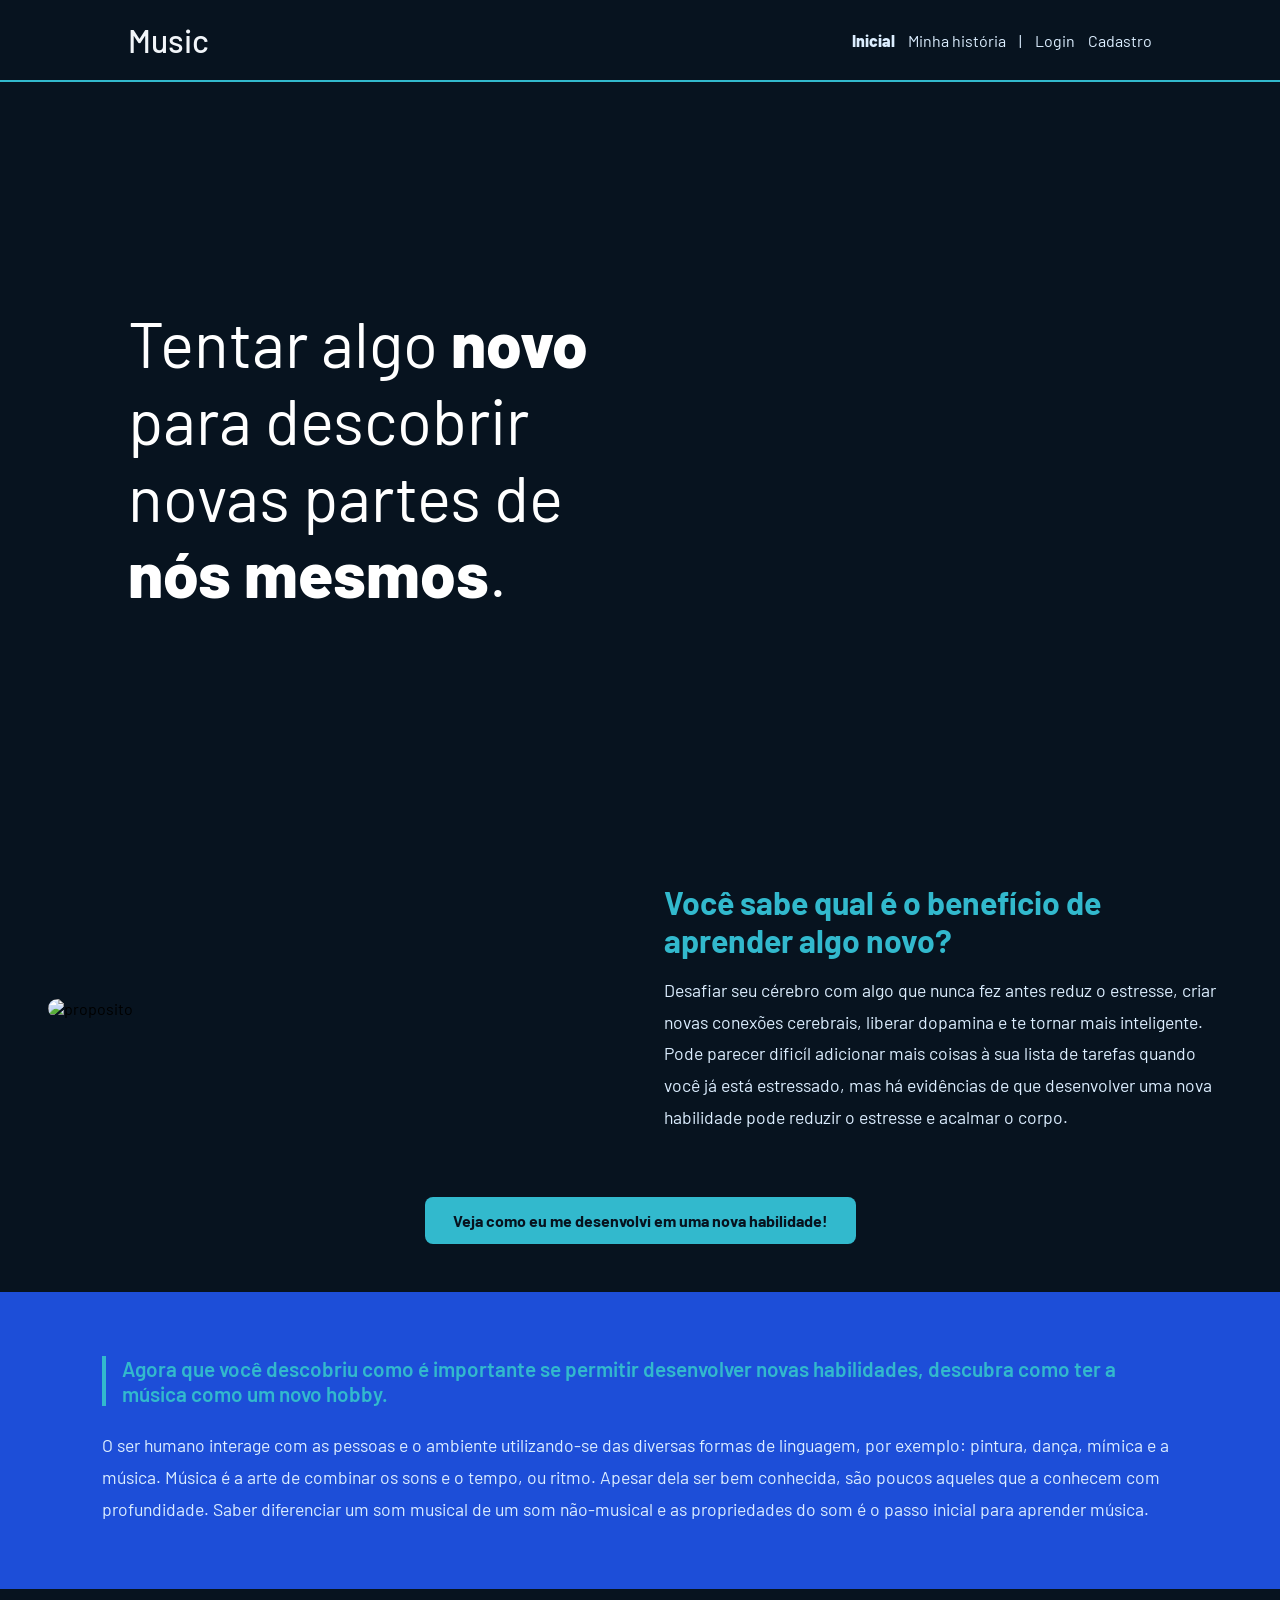
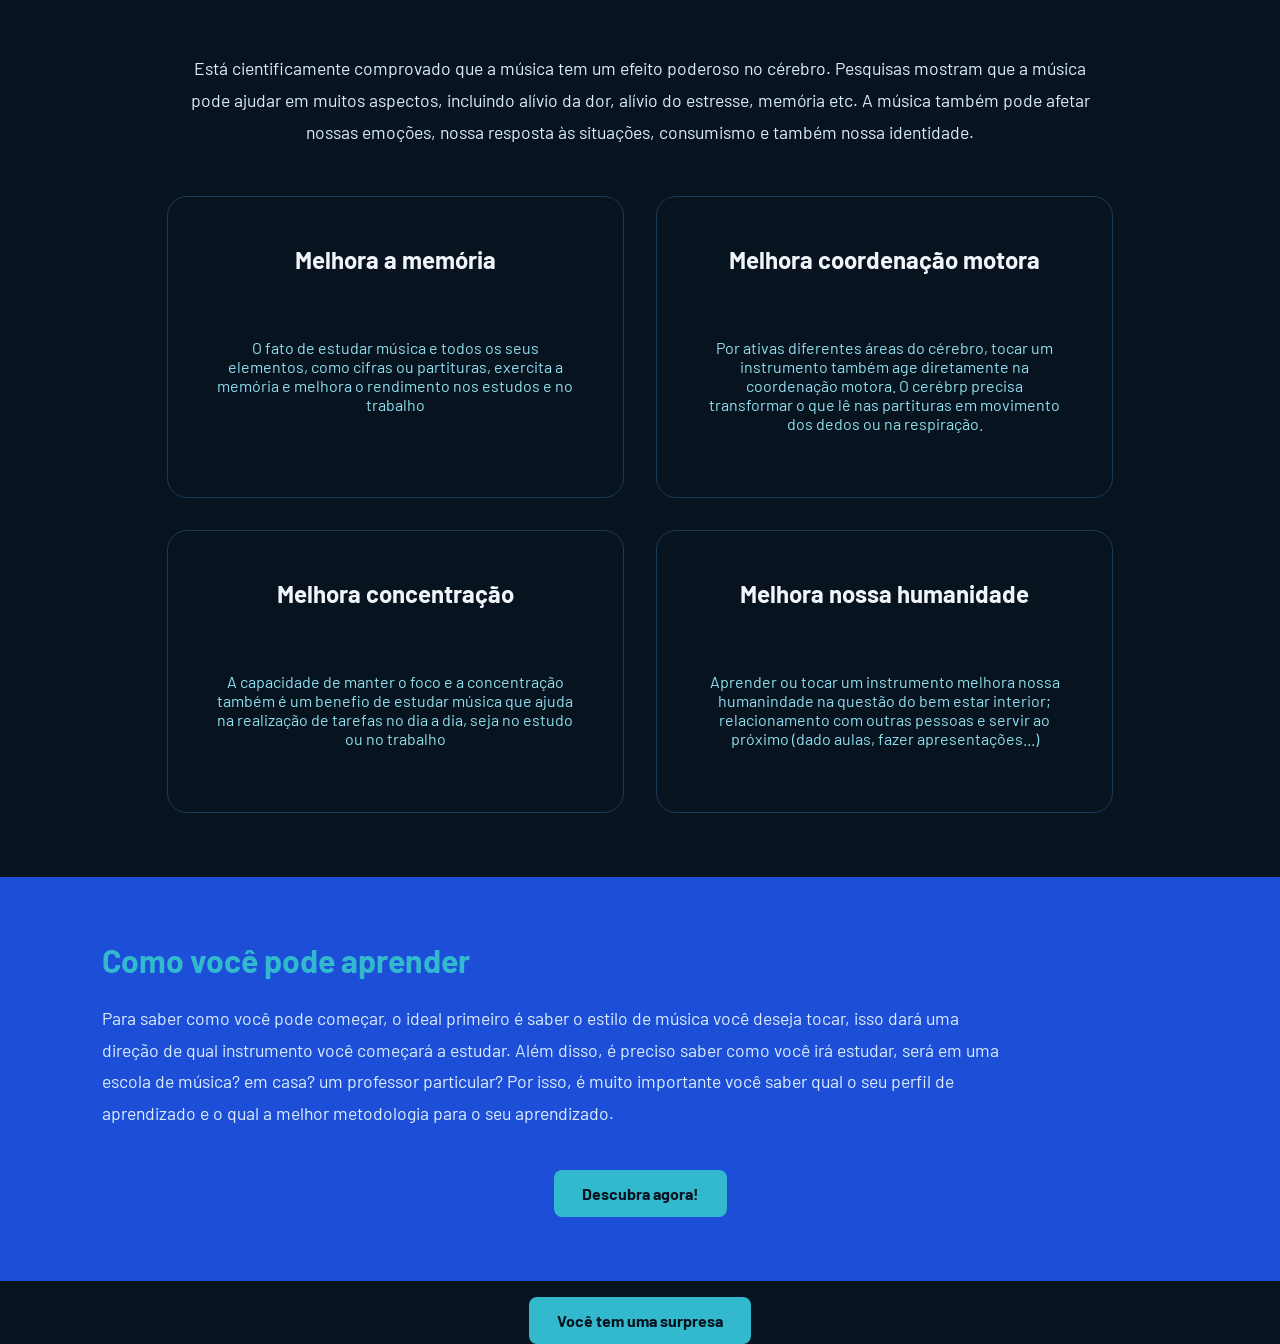
==== commit fbe7884e: "Subindo atualizações no css" ====
--- a/public/index.html
+++ b/public/index.html
@@ -45,35 +45,32 @@
    </div>
   </div>
 
-
-
-
   <section class="about">
 
-      <div class="row">
+    <div class="row">
 
-        <div class="container-img">
-          <img src="../assets/imgs/aprender.jpg" alt="proposito">
-        </div>
+      <div class="container-img">
+        <img src="../assets/imgs/aprender.jpg" alt="proposito">
+      </div>
         
-        <div class = "content">
+      <div class = "content">
 
-          <h3>Você sabe qual é o benefício de aprender algo novo?</h3>
-          <p>Desafiar seu cérebro com algo que nunca fez antes reduz o estresse, criar novas conexões 
-            cerebrais, liberar dopamina e te tornar mais inteligente.
-            Pode parecer dificíl adicionar mais coisas à sua lista de tarefas quando você já está 
-            estressado, mas há evidências de que desenvolver uma nova habilidade pode reduzir o estresse e acalmar o corpo.
-          </p>
+        <h3>Você sabe qual é o benefício de aprender algo novo?</h3>
+        <p>Desafiar seu cérebro com algo que nunca fez antes reduz o estresse, criar novas conexões 
+          cerebrais, liberar dopamina e te tornar mais inteligente.
+          Pode parecer dificíl adicionar mais coisas à sua lista de tarefas quando você já está 
+          estressado, mas há evidências de que desenvolver uma nova habilidade pode reduzir o estresse e acalmar o corpo.
+        </p>
 
-        </div>
+      </div>
 
-        <div class="btn1">
+      <div class="btn1">
 
-          <button onclick= "window.location.href='simulador.html'">Veja como eu me desenvolvi em uma nova habilidade!</button>
+        <button onclick= "window.location.href='simulador.html'">Veja como eu me desenvolvi em uma nova habilidade!</button>
 
-        </div>
+      </div>
 
-      </div> 
+    </div> 
 
   </section>
 
@@ -149,14 +146,19 @@
       para o seu aprendizado.
     </p>
 
-    <button onclick="window.location.href='login.html'">Descubra agora!</button>
+    <div class="bnt2">
+
+      <button onclick="window.location.href='login.html'">Descubra agora!</button>
+
+    </div>
 
   </div>
 
-  <div class="surpresa">
+
+  <div class="btn1">
 
     <button onclick="window.location.href='joguinho.html'">Você tem uma surpresa</button>
-  
+
   </div>
 
-</html>+</html>  
--- a/public/css/estilo.css
+++ b/public/css/estilo.css
@@ -34,7 +34,7 @@
 
 .header a {
   text-decoration: none;
-  color: #e3b062;
+  color: #DCEEFF;
 }
 
 .agora {
@@ -47,7 +47,7 @@
   align-items: center;
   justify-content: space-between;
   list-style: none;
-  color: #e3b062;
+  color: #DCEEFF;
 }
 
 
@@ -69,9 +69,9 @@
   color: white;
   background-color: #07131F;
 
-    background-size: 400% 400%;
-
-    animation: gradient 12s ease infinite;
+  background-size: 400% 400%;
+
+  animation: gradient 12s ease infinite;
 }
 
 .banner .container{
@@ -169,6 +169,31 @@
 
 .btn1 button:hover{
   background-color: #00B4D8;
+  transform: translateY(-3px);
+}
+
+.bnt2{
+  width: 100%;
+  display: flex;
+  justify-content: center;
+  margin-top: 1rem;
+}
+
+.bnt2 button{
+  font-family: 'Barlow', sans-serif;
+  background-color: #32b9cd;
+  color: #07131F;
+  border: none;
+  border-radius: 8px;
+  padding: 14px 28px;
+  font-size: 1rem;
+  font-weight: 700;
+  cursor: pointer;
+  transition: 0.3s;
+}
+
+.bnt2 button:hover{
+  background-color: #32b9cd;
   transform: translateY(-3px);
 }
 
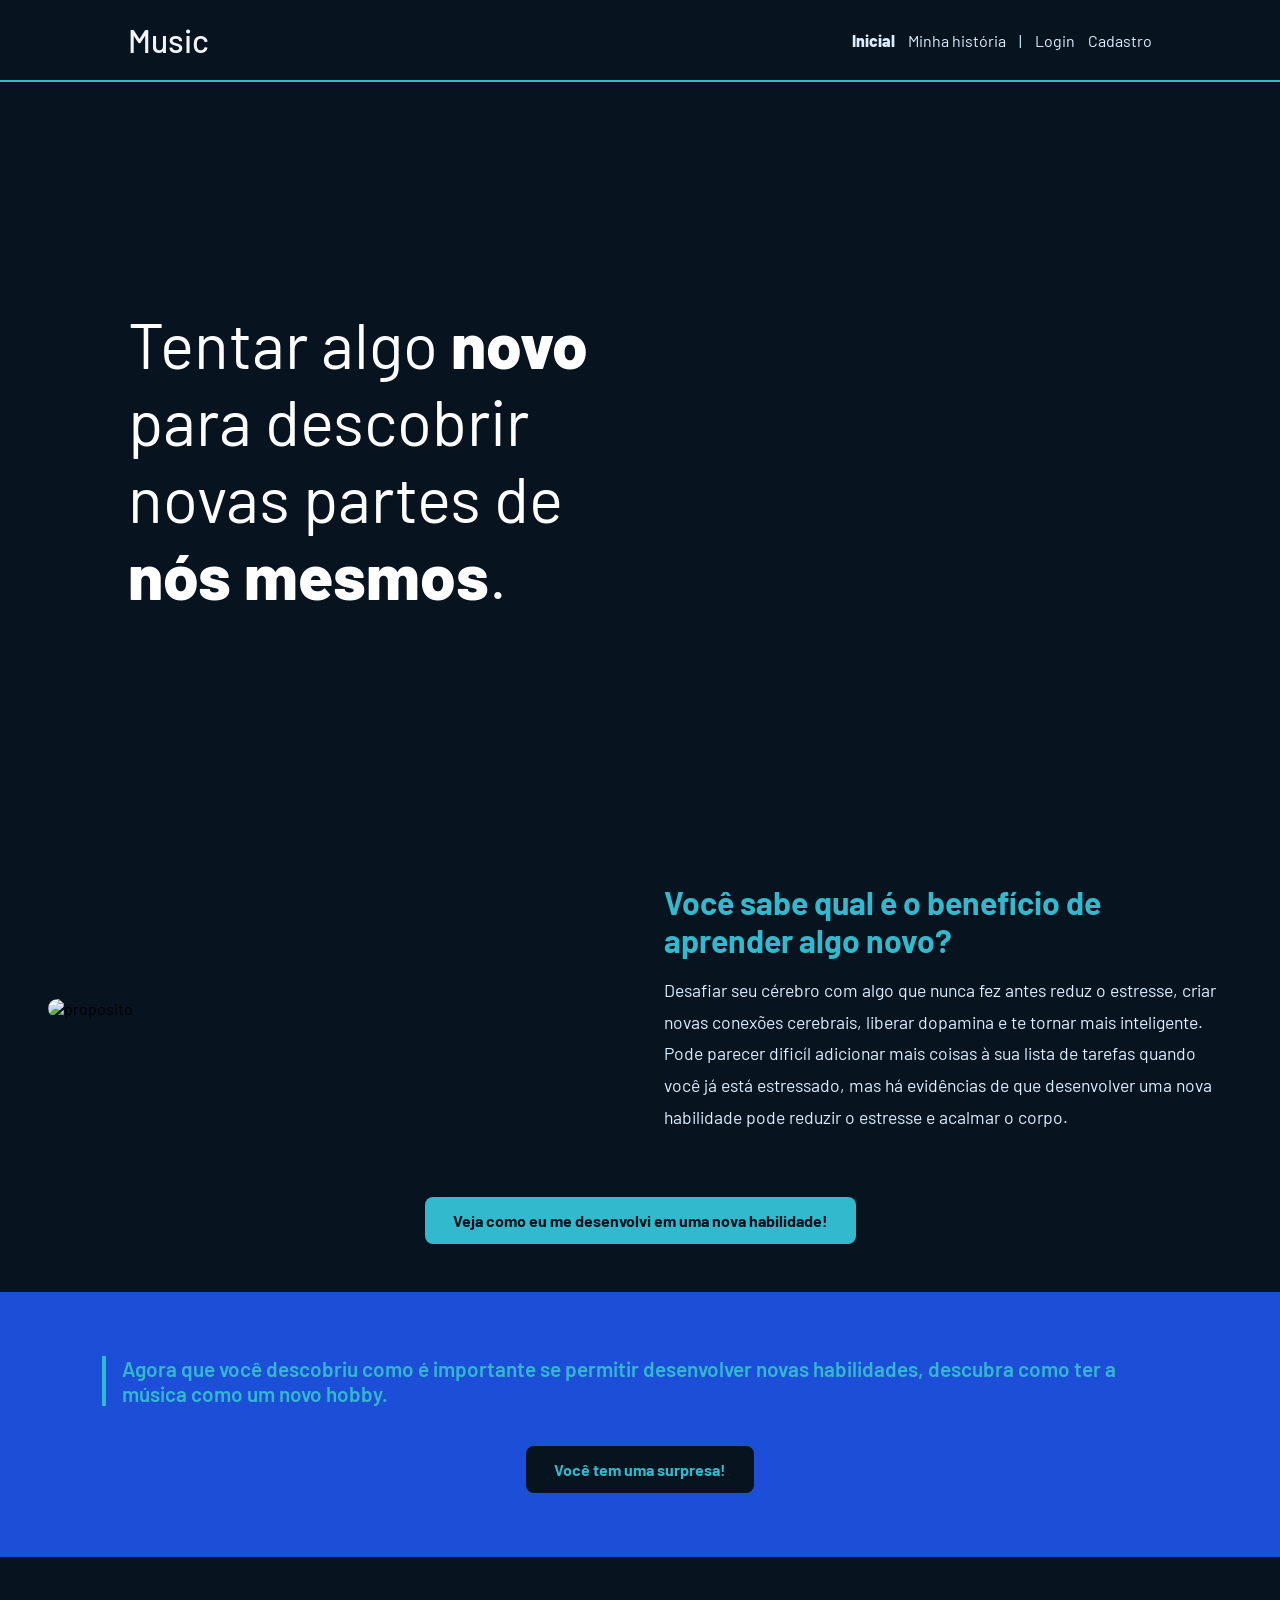
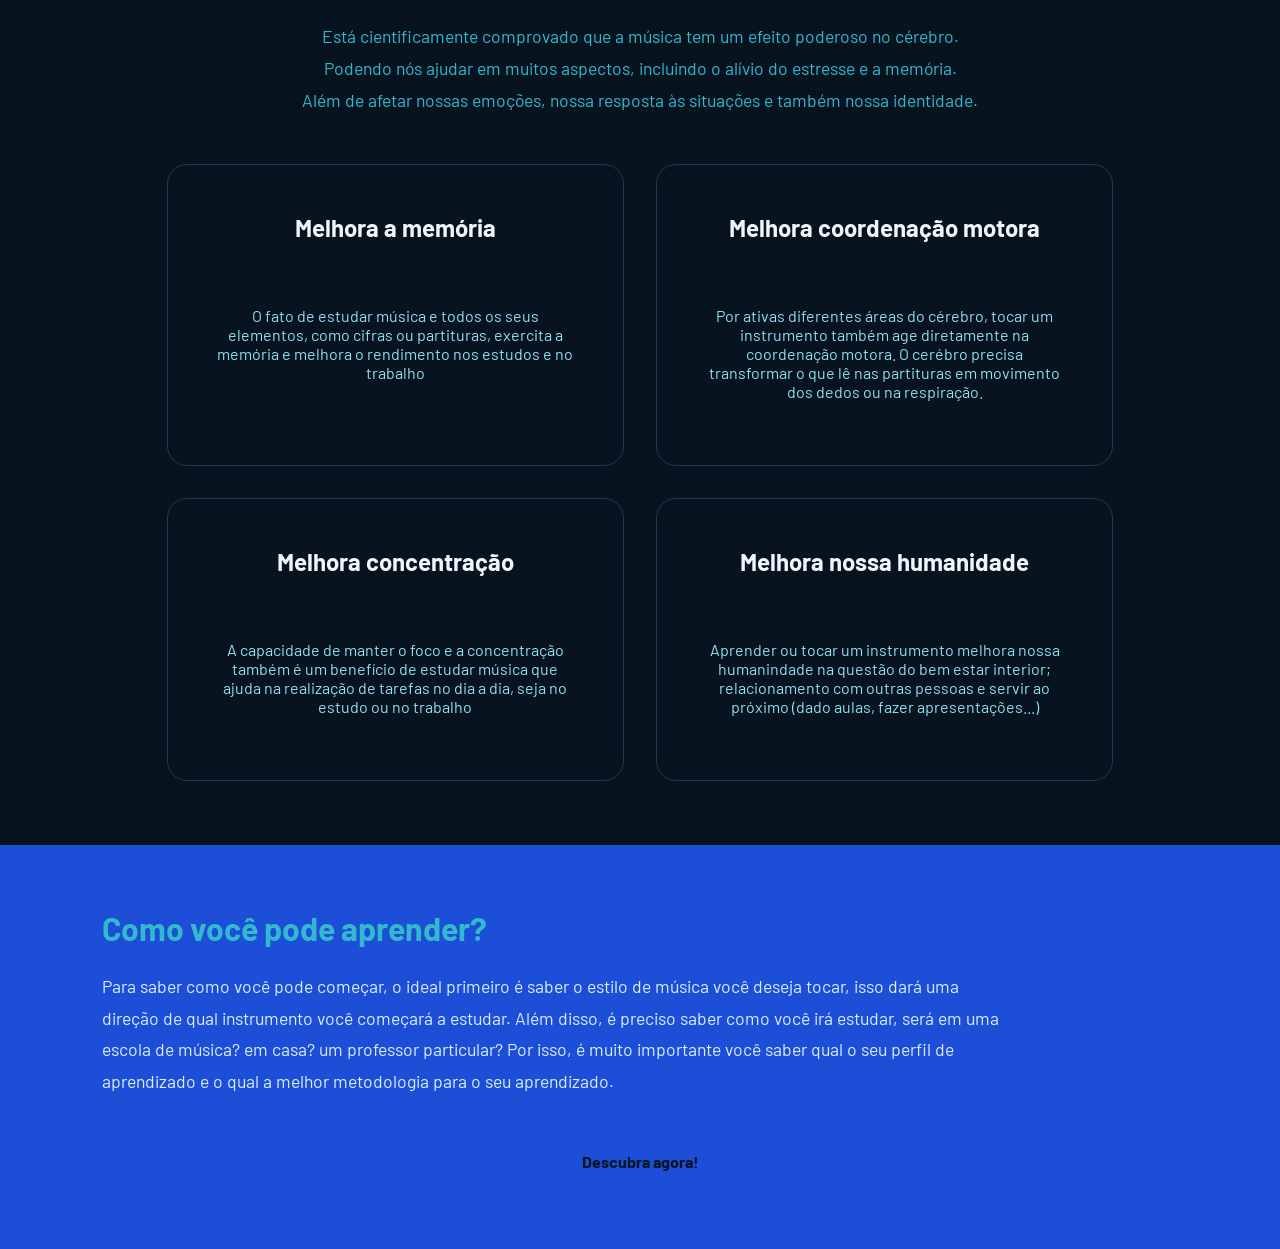
==== commit dd27daaa: "Atualizações" ====
--- a/public/index.html
+++ b/public/index.html
@@ -2,47 +2,48 @@
 <html lang="en">
 
 <head>
-    <meta charset="UTF-8">
-    <meta http-equiv="X-UA-Compatible" content="IE=edge">
-    <meta name="viewport" content="width=device-width, initial-scale=1.0">
+  <meta charset="UTF-8">
+  <meta http-equiv="X-UA-Compatible" content="IE=edge">
+  <meta name="viewport" content="width=device-width, initial-scale=1.0">
 
-    <title>Página Inicial</title>
+  <title>Página Inicial</title>
 
-    <script src="./js/sessao.js"></script>
+  <script src="./js/sessao.js"></script>
 
-    <link rel="stylesheet" href="./css/estilo.css">
-    <link rel="icon" href="./assets/icon/favicon2.ico">
-    <link rel="preconnect" href="https://fonts.gstatic.com">
+  <link rel="stylesheet" href="./css/estilo.css">
+
+  <link rel="preconnect" href="https://fonts.gstatic.com">
 </head>
 
 <body>
 
   <div class="header">
-      <div class="container">
-        <h1 class="titulo">Music</h1>
-        <ul class="navbar">
-          <li class="agora">
-            <a href="#">Inicial</a>
-          </li>
-          <li>
-            <a href="simulador.html">Minha história</a>
-          </li>
-          <li>|</li>
-          <li>
-            <a href="login.html">Login</a>
-          </li>
-          <li>
-            <a href="cadastro.html">Cadastro</a>
-          </li>
-        </ul>
-      </div>
+    <div class="container">
+      <h1 class="titulo">Music</h1>
+      <ul class="navbar">
+        <li class="agora">
+          <a href="#">Inicial</a>
+        </li>
+        <li>
+          <a href="simulador.html">Minha história</a>
+        </li>
+        <li>|</li>
+        <li>
+          <a href="login.html">Login</a>
+        </li>
+        <li>
+          <a href="cadastro.html">Cadastro</a>
+        </li>
+      </ul>
+    </div>
   </div>
-  
+
   <div class="banner">
     <div class="container">
-      <p>Tentar algo <span>novo</span> para descobrir novas partes de 
-        <span>nós mesmos</span>.</p>
-   </div>
+      <p>Tentar algo <span>novo</span> para descobrir novas partes de
+        <span>nós mesmos</span>.
+      </p>
+    </div>
   </div>
 
   <section class="about">
@@ -52,98 +53,103 @@
       <div class="container-img">
         <img src="../assets/imgs/aprender.jpg" alt="proposito">
       </div>
-        
-      <div class = "content">
+
+      <div class="content">
 
         <h3>Você sabe qual é o benefício de aprender algo novo?</h3>
-        <p>Desafiar seu cérebro com algo que nunca fez antes reduz o estresse, criar novas conexões 
+        <p>Desafiar seu cérebro com algo que nunca fez antes reduz o estresse, criar novas conexões
           cerebrais, liberar dopamina e te tornar mais inteligente.
-          Pode parecer dificíl adicionar mais coisas à sua lista de tarefas quando você já está 
-          estressado, mas há evidências de que desenvolver uma nova habilidade pode reduzir o estresse e acalmar o corpo.
+          Pode parecer dificíl adicionar mais coisas à sua lista de tarefas quando você já está
+          estressado, mas há evidências de que desenvolver uma nova habilidade pode reduzir o estresse e acalmar o
+          corpo.
         </p>
 
       </div>
 
       <div class="btn1">
 
-        <button onclick= "window.location.href='simulador.html'">Veja como eu me desenvolvi em uma nova habilidade!</button>
+        <button onclick="window.location.href='simulador.html'">Veja como eu me desenvolvi em uma nova
+          habilidade!</button>
 
       </div>
 
-    </div> 
+    </div>
 
   </section>
 
 
   <div class="intro-music">
 
-    <p class="intro-titulo">Agora que você descobriu como é importante se permitir desenvolver novas habilidades, descubra como ter a música como um novo hobby.</p>
+    <p class="intro-titulo">Agora que você descobriu como é importante se permitir desenvolver novas habilidades,
+      descubra como ter a música como um novo hobby.
+    </p>
 
-    <div class = "content">
+    <div class="btn11">
 
-      <p>O ser humano interage com as pessoas e o ambiente utilizando-se das diversas formas de linguagem, por exemplo: 
-        pintura, dança, mímica e a música.
-        Música é a arte de combinar os sons e o tempo, ou ritmo.
-        Apesar dela ser bem conhecida, são poucos aqueles que a conhecem com profundidade. Saber diferenciar um som musical
-        de um som não-musical e as propriedades do som é o passo inicial para aprender música.
-      </p>
+      <button onclick="window.location.href='joguinho.html'">Você tem uma surpresa!</button>
+
+     </div>
+
+  </div>
+
+  <div class="beneficio">
+
+    <p class="beneficio-titulo"><b></b>
+      Está cientificamente comprovado que a música tem um efeito poderoso no cérebro. <br>
+      Podendo nós ajudar em muitos aspectos, incluindo o alívio do estresse e a memória. <br> 
+      Além de afetar nossas emoções, nossa resposta às situações e também nossa identidade.</b>
+    </p>
+
+    <div class="social">
+
+      <div class="container">
+
+        <div class="boxes">
+
+          <div class="box">
+
+            <h4>Melhora a memória</h4>
+            <p>O fato de estudar música e todos os seus elementos, como cifras ou partituras, exercita a memória e
+              melhora o rendimento nos estudos e no trabalho</p>
+          </div>
+
+          <div class="box">
+
+            <h4>Melhora coordenação motora</h4>
+            <p>Por ativas diferentes áreas do cérebro, tocar um instrumento também age diretamente na coordenação
+              motora. O cerébro precisa transformar o que lê nas partituras em movimento dos dedos ou na respiração.</p>
+          </div>
+
+          <div class="box">
+
+            <h4>Melhora concentração</h4>
+            <p>A capacidade de manter o foco e a concentração também é um benefício de estudar música que ajuda na
+              realização de tarefas no dia a dia, seja no estudo ou no trabalho</p>
+          </div>
+
+          <div class="box">
+
+            <h4>Melhora nossa humanidade</h4>
+            <p>Aprender ou tocar um instrumento melhora nossa humanindade na questão do bem estar interior;
+              relacionamento com outras pessoas e servir ao próximo (dado aulas, fazer apresentações...)</p>
+          </div>
+
+        </div>
+
+      </div>
 
     </div>
 
   </div>
 
-  <div class="beneficio">
-
-    <p class="beneficio-titulo">Está cientificamente comprovado que a música tem um efeito poderoso no cérebro. Pesquisas mostram que a música pode ajudar
-      em muitos aspectos, incluindo alívio da dor, alívio do estresse, memória etc. A música também pode afetar nossas emoções, nossa
-      resposta às situações, consumismo e também nossa identidade.
-    </p>
-
-    <div class="social">
-        <div class="container">
-          <div class="boxes">
-
-            <div class="box">
-
-              <h4>Melhora a memória</h4>
-              <p>O fato de estudar música e todos os seus elementos, como cifras ou partituras, exercita a memória e melhora o rendimento 
-                nos estudos e no trabalho</p>
-            </div>
-
-            <div class="box">
-
-              <h4>Melhora coordenação motora</h4>
-              <p>Por ativas diferentes áreas do cérebro, tocar um instrumento também age diretamente na coordenação motora. 
-                O cerébrp precisa transformar o que lê nas partituras em movimento dos dedos ou na respiração.</p>
-            </div>
-
-            <div class="box">
-
-              <h4>Melhora concentração</h4>
-              <p>A capacidade de manter o foco e a concentração também é um benefio de estudar música que ajuda na realização 
-                de tarefas no dia a dia, seja no estudo ou no trabalho</p>
-            </div>
-
-            <div class="box">
-
-              <h4>Melhora nossa humanidade</h4>
-              <p>Aprender ou tocar um instrumento melhora nossa humanindade na questão do bem estar interior; 
-                relacionamento com outras pessoas e servir ao próximo (dado aulas, fazer apresentações...)</p>
-            </div>
-
-          </div>
-        </div>
-    </div>
-  </div>
-
   <div class="aprender">
 
-    <h2>Como você pode aprender</h2>
-    
-    <p>Para saber como você pode começar, o ideal primeiro é saber o estilo de música você deseja tocar, isso dará uma direção de qual 
-      instrumento você começará a estudar. Além disso, é preciso saber como você irá estudar, será em uma escola de música? em casa? 
-      um professor particular? Por isso, é muito importante você saber qual o seu perfil de aprendizado e o qual a melhor metodologia 
-      para o seu aprendizado.
+    <h2>Como você pode aprender?</h2>
+
+    <p>Para saber como você pode começar, o ideal primeiro é saber o estilo de música você deseja tocar, isso dará uma
+      direção de qual instrumento você começará a estudar. Além disso, é preciso saber como você irá estudar, será em 
+      uma escola de música? em casa? um professor particular? Por isso, é muito importante você saber qual o seu perfil 
+      de aprendizado e o qual a melhor metodologia para o seu aprendizado.
     </p>
 
     <div class="bnt2">
@@ -154,11 +160,5 @@
 
   </div>
 
+</html>
 
-  <div class="btn1">
-
-    <button onclick="window.location.href='joguinho.html'">Você tem uma surpresa</button>
-
-  </div>
-
-</html>  
--- a/public/css/estilo.css
+++ b/public/css/estilo.css
@@ -74,7 +74,7 @@
   animation: gradient 12s ease infinite;
 }
 
-.banner .container{
+.banner .container {
   height: 100%;
   display: flex;
   align-items: center;
@@ -85,27 +85,13 @@
   margin: 0;
   padding: 0;
   font-size: 64px;
-  line-height: 1.2;
-  animation: surgir 2s ease;
-}
-
-@keyframes surgir{
-    from{
-        opacity: 0;
-        transform: translateY(40px);
-    }
-
-    to{
-        opacity: 1;
-        transform: translateY(0);
-    }
 }
 
 .banner .container span {
   font-weight: 800;
 }
 
-.about .row{
+.about .row {
   display: flex;
   align-items: center;
   background-color: #07131F;
@@ -114,19 +100,19 @@
   flex-wrap: wrap;
 }
 
-.about .row .container-img{
+.about .row .container-img {
   flex: 1;
   min-width: 280px;
 }
 
-.about .row .container-img img{
+.about .row .container-img img {
   width: 100%;
   height: 400%;
   object-fit: cover;
   border-radius: 12px;
 }
 
-.about .row .content{
+.about .row .content {
   flex: 1;
   min-width: 280px;
   display: flex;
@@ -134,27 +120,27 @@
   gap: 1rem;
 }
 
-.about .row .content h3{
+.about .row .content h3 {
   font-size: 2rem;
   color: #32b9cd;
   margin: 0;
 }
 
-.about .row .content p{
+.about .row .content p {
   font-size: 1.1rem;
   color: #DCEEFF;
   line-height: 1.8;
   margin: 0;
 }
 
-.btn1{
+.btn1 {
   width: 100%;
   display: flex;
   justify-content: center;
   margin-top: 1rem;
 }
 
-.btn1 button{
+.btn1 button {
   font-family: 'Barlow', sans-serif;
   background-color: #32b9cd;
   color: #07131F;
@@ -167,19 +153,127 @@
   transition: 0.3s;
 }
 
-.btn1 button:hover{
+.btn1 button:hover {
   background-color: #00B4D8;
   transform: translateY(-3px);
 }
 
-.bnt2{
+.btn11 {
   width: 100%;
   display: flex;
   justify-content: center;
   margin-top: 1rem;
 }
 
-.bnt2 button{
+.btn11 button {
+  font-family: 'Barlow', sans-serif;
+  background-color: #07131F;
+  color: #32b9cd;
+  border: none;
+  border-radius: 8px;
+  padding: 14px 28px;
+  font-size: 1rem;
+  font-weight: 700;
+  cursor: pointer;
+  transition: 0.3s;
+}
+
+.btn11 button:hover {
+  background-color: #07131F;
+  transform: translateY(-3px);
+}
+
+.bnt2 {
+  width: 100%;
+  display: flex;
+  justify-content: center;
+  margin-top: 1rem;
+}
+
+.bnt2 button {
+  font-family: 'Barlow', sans-serif;
+  background-color: #1D4ED8;
+  color: #07131F;
+  border: none;
+  border-radius: 8px;
+  padding: 14px 28px;
+  font-size: 1rem;
+  font-weight: 700;
+  cursor: pointer;
+  transition: 0.3s;
+}
+
+.bnt2 button:hover {
+  background-color: #1D4ED8;
+  transform: translateY(-3px);
+}
+
+/* MISSÃO VISÃO VALORES */
+
+.intro-music {
+  background-color: #1D4ED8;
+  padding: 4rem 8%;
+  display: flex;
+  flex-direction: column;
+  gap: 1.5rem;
+}
+
+.intro-titulo {
+  font-size: 1.3rem;
+  color: #32b9cd;
+  font-weight: 600;
+  margin: 0;
+  border-left: 4px solid #32b9cd;
+  padding-left: 1rem;
+}
+
+.intro-music .content p {
+  font-size: 1.1rem;
+  color: #32b9cd;
+  line-height: 1.8;
+  margin: 0;
+}
+
+.beneficio {
+  background-color: #07131F;
+  padding: 4rem 8%;
+}
+
+.beneficio-titulo {
+  font-size: 1.1rem;
+  color: #32b9cd ;
+  line-height: 1.8;
+  text-align: center;
+  max-width: 900px;
+  margin: 0 auto 3rem;
+}
+
+/*Sessão Aprender*/
+
+.aprender {
+  background-color: #1D4ED8;
+  padding: 4rem 8%;
+  display: flex;
+  flex-direction: column;
+  gap: 1.5rem;
+  max-width: 100%;
+}
+
+.aprender h2 {
+  font-size: 2rem;
+  color: #32b9cd;
+  margin: 0;
+}
+
+.aprender p {
+  font-size: 1.1rem;
+  color: #DCEEFF;
+  line-height: 1.8;
+  margin: 0;
+  max-width: 900px;
+}
+
+.btn-aprender {
   font-family: 'Barlow', sans-serif;
   background-color: #32b9cd;
   color: #07131F;
@@ -189,106 +283,23 @@
   font-size: 1rem;
   font-weight: 700;
   cursor: pointer;
-  transition: 0.3s;
-}
-
-.bnt2 button:hover{
-  background-color: #32b9cd;
-  transform: translateY(-3px);
-}
-
-/* MISSÃO VISÃO VALORES */
-
-.intro-music{
-  background-color: #1D4ED8;
-  padding: 4rem 8%;
-  display: flex;
-  flex-direction: column;
-  gap: 1.5rem;
-}
-
-.intro-titulo{
-  font-size: 1.3rem;
-  color: #32b9cd;
-  font-weight: 600;
-  margin: 0;
-  border-left: 4px solid #32b9cd;
-  padding-left: 1rem;
-}
-
-.intro-music .content p{
-  font-size: 1.1rem;
-  color: #DCEEFF;
-  line-height: 1.8;
-  margin: 0;
-}
-
-.beneficio{
-  background-color: #07131F;
-  padding: 4rem 8%;
-}
-
-.beneficio-titulo{
-  font-size: 1.1rem;
-  color: #DCEEFF;
-  line-height: 1.8;
-  text-align: center;
-  max-width: 900px;
-  margin: 0 auto 3rem;
-}
-
-/*Sessão Aprender*/
-
-.aprender{
-  background-color: #1D4ED8;
-  padding: 4rem 8%;
-  display: flex;
-  flex-direction: column;
-  gap: 1.5rem;
-  max-width: 100%;
-}
-
-.aprender h2{
-  font-size: 2rem;
-  color: #32b9cd;
-  margin: 0;
-}
-
-.aprender p{
-  font-size: 1.1rem;
-  color: #DCEEFF;
-  line-height: 1.8;
-  margin: 0;
-  max-width: 900px;
-}
-
-.btn-aprender{
-  font-family: 'Barlow', sans-serif;
-  background-color: #32b9cd;
-  color: #07131F;
-  border: none;
-  border-radius: 8px;
-  padding: 14px 28px;
-  font-size: 1rem;
-  font-weight: 700;
-  cursor: pointer;
   transition: 0.3s ease;
   width: fit-content;
 }
 
-.btn-aprender:hover{
+.btn-aprender:hover {
   background-color: #00B4D8;
   transform: translateY(-3px);
 }
 
-.surpresa{
+.surpresa {
   background-color: #07131F;
   padding: 3rem 8%;
   display: flex;
   justify-content: center;
 }
 
-.btn-surpresa{
+.btn-surpresa {
   font-family: 'Barlow', sans-serif;
   background-color: transparent;
   color: #32b9cd;
@@ -298,25 +309,32 @@
   font-size: 1.2rem;
   font-weight: 700;
   cursor: pointer;
-  transition:0.3s;
+  transition: 0.3s;
   animation: pulse 2s infinite;
 }
 
-.btn-surpresa:hover{
+.btn-surpresa:hover {
   background-color: #32b9cd;
   color: #07131F;
   transform: translateY(-3px);
 }
 
-@keyframes pulse{
-  0% {box-shadow: 0 0 0 0 rgba(50, 185, 205, 0.4);}
-  70% {box-shadow: 0 0 0 12px rgba(50, 185, 205, 0);}
-  100% {box-shadow: 0 0 0 0 rgba(50, 185, 205, 0);}
+@keyframes pulse {
+  0% {
+    box-shadow: 0 0 0 0 rgba(50, 185, 205, 0.4);
+  }
+
+  70% {
+    box-shadow: 0 0 0 12px rgba(50, 185, 205, 0);
+  }
+
+  100% {
+    box-shadow: 0 0 0 0 rgba(50, 185, 205, 0);
+  }
 }
 
 .social {
   background-color: transparent;
-  padding: 0;
 
 }
 
@@ -325,40 +343,35 @@
   margin: auto;
 }
 
-.box img {
-  width: 90px;
-}
-
 .social .container .boxes {
   display: grid;
-  grid-template-columns: repeat(auto-fit, minmax(22rem,1fr));
+  grid-template-columns: repeat(auto-fit, minmax(22rem, 1fr));
   gap: 2rem;
 }
 
-.social .container .box{
+.social .container .box {
   text-align: center;
   border: 1px solid #1B3A57;
   background-color: #07131F;
   padding: 2rem;
   border-radius: 20px;
-  transition: 0.3s ease;
-  /*cursor: pointer;*/    
-
-  display: flex;
-  flex-direction: column;
-  align-items: center;
-}
-
-.box h4{
+  transition: 0.5s ease;
+
+  display: flex;
+  flex-direction: column;
+  align-items: center;
+}
+
+.box h4 {
   color: #F1F5F9;
   font-size: 1.5rem;
   margin-top: 1rem;
 }
 
 .social p {
-    color: #90E0EF;
-    font-size: 1rem;
-    padding: 1rem;
+  color: #90E0EF;
+  font-size: 1rem;
+  padding: 1rem;
 }
 
 .box {
@@ -367,13 +380,13 @@
   align-items: center;
 }
 
-.social .container .box:hover{
+.social .container .box:hover {
   background-color: #0F2740;
-  border-color:  #00B4D8;
+  border-color: #00B4D8;
   transform: translateY(-8px);
 }
 
-.social .container .box:hover>*{
+.social .container .box:hover>* {
   color: #F1F5F9;
 
 }
@@ -415,6 +428,20 @@
   height: 100%;
 }
 
+.botaoLogin {
+  background-color: #32b9cd;
+  color: #07131F;
+  border: none;
+  border-radius: 8px;
+  padding: 12px;
+  font-size: 1rem;
+  font-weight: 700;
+  cursor: pointer;
+  width: 100%;
+  transition: 0.3s ease;
+  margin-top: 0.5rem;
+}
+
 .card {
   width: 50%;
   background-color: #DCEEFF;
@@ -429,7 +456,7 @@
 }
 
 
-.card-cadastro{
+.card-cadastro {
   width: 450px;
   max-width: 90%;
   background-color: #0F2740;
@@ -443,29 +470,29 @@
   margin: auto;
 }
 
-.card-cadastro .formulario{
+.card-cadastro .formulario {
   height: fit-content;
   gap: 0;
-  justify-content: flex-start ;
+  justify-content: flex-start;
 }
 
 .card-cadastro h2 {
   color: #32b9cd;
   font-size: 1.8rem;
-  margin: 0 ;
-  padding: 0 ;
+  margin: 0;
+  padding: 0;
   text-align: center;
 }
 
-.card-cadastro .botao{
-  width: 100% ;
+.card-cadastro .botao {
+  width: 100%;
   height: 42px;
-  margin-top: 0.5rem ;
-  font-size: 1rem;
-  border-radius: 8px;
-}
-
-.campo span{
+  margin-top: 0.5rem;
+  font-size: 1rem;
+  border-radius: 8px;
+}
+
+.campo span {
   color: #DCEEFF;
   font-size: 0.95rem;
   font-weight: 600;
@@ -473,7 +500,7 @@
   display: block;
 }
 
-.campo input{
+.campo input {
   width: 100%;
   background-color: #07131F;
   border: 2px solid #1B3A57;
@@ -487,12 +514,12 @@
   text-align: left;
 }
 
-.campo input:focus{
+.campo input:focus {
   outline: none;
   border-color: #32b9cd;
 }
 
-.botao{
+.botao {
   background-color: #32b9cd;
   color: #07131F;
   border: none;
@@ -506,12 +533,12 @@
   margin-top: 0.5rem;
 }
 
-.botao:hover{
+.botao:hover {
   background-color: #00B4D8;
   transform: translateY(-2px);
 }
 
-.card_erro{
+.card_erro {
   background-color: #0F2740;
   border: 2px solid #32b9cd;
   color: #DCEEFF;
@@ -574,6 +601,27 @@
   margin-top: 20px;
 }
 
+.botaoCad{
+  cursor: pointer;
+  font-family: "Barlow", sans-serif;
+  border: 0;
+  font-weight: 600;
+  font-size: 12px;
+  color: #32b9cd;
+  background-color: #0F2740;
+}
+
+.styleCad{
+  font-family: "Barlow", sans-serif;
+  font-weight: 600;
+  font-size: 12px;
+  color: white;
+  background-color: #0F2740;
+  align-self: center;
+  height: 30px;
+  margin-top: 20px;
+}
+
 .loading-div {
   width: 50px;
   display: none;
@@ -590,24 +638,24 @@
 
 /* FORMULARIO */
 
-.alerta_erro{
+.alerta_erro {
   display: flex;
   justify-content: flex-end;
 }
 
 .card_erro {
   display: none;
-  background-color: #fff;
-  color: black;
+  background-color: red;
+  color: #DCEEFF;
   width: 230px;
   position: fixed;
-  border-radius: 4px;
-  border: #ED145B 3px solid;
+  border-radius: 10px;
+  border: red 3px solid;
   padding: 10px;
   margin-right: 10%;
 }
 
-.card_erro #mensagem_erro{
+.card_erro #mensagem_erro {
   font-weight: 500;
   font-size: 20px;
 }
@@ -662,12 +710,12 @@
   padding: 4rem 8%;
 }
 
-.simulador .container{
+.simulador .container {
   flex-direction: column;
   gap: 1rem;
 }
 
-.simulador h2{
+.simulador h2 {
   color: #DCEEFF;
   font-size: 1rem;
   line-height: 1.8;
@@ -681,14 +729,15 @@
   margin: 0;
 }*/
 
-.timeline{
+/*TIMELINE*/
+
+.timeline {
   position: relative;
   max-width: 1000px;
   margin: 100px auto;
-
-}
-
-.cont{
+}
+
+.cont {
   padding: 10px;
   position: relative;
   width: 45%;
@@ -696,52 +745,53 @@
   opacity: 0;
 }
 
-@keyframes movedown{
-  0%{
+@keyframes movedown {
+  0% {
     opacity: 1;
     transform: translateY(-30px);
   }
-  100%{
+
+  100% {
     opacity: 1;
     transform: translateY(0px);
   }
 }
 
-.cont:nth-child(1){
+.cont:nth-child(1) {
   animation-delay: 0s;
 }
 
-.cont:nth-child(2){
+.cont:nth-child(2) {
   animation-delay: 1s;
 }
 
-.cont:nth-child(3){
+.cont:nth-child(3) {
   animation-delay: 2s;
 }
 
-.cont:nth-child(4){
+.cont:nth-child(4) {
   animation-delay: 3s;
 }
 
-.text-box{
+.text-box {
   padding: 25px 30px;
   background: #F1F5F9;
   position: relative;
   border-radius: 16px;
   font-size: 15px;
-  color:#07131F
-}
-
-.left-cont{
+  color: #07131F
+}
+
+.left-cont {
   left: 0;
 }
 
-.right-cont{
+.right-cont {
   left: 55%;
   width: 45%;
 }
 
-.timeline::after{
+.timeline::after {
   content: '';
   position: absolute;
   width: 6px;
@@ -754,26 +804,26 @@
   animation: moveline 6s linear forwards;
 }
 
-@keyframes moveline{
-  0%{
+@keyframes moveline {
+  0% {
     height: 0;
   }
-  100%{
+
+  100% {
     height: 100%;
   }
 }
 
-.text-box h2{
+.text-box h2 {
   font-weight: 600;
-
-}
-
-.text-box small{
+}
+
+.text-box small {
   display: inline-block;
   margin-bottom: 15px;
 }
 
-.left-cont-arrow{
+.left-cont-arrow {
   height: 0;
   width: 0;
   position: absolute;
@@ -785,7 +835,7 @@
   right: -15px;
 }
 
-.right-cont-arrow{
+.right-cont-arrow {
   height: 0;
   width: 0;
   position: absolute;
@@ -797,28 +847,38 @@
   left: -15px;
 }
 
-@media screen and (max-width: 600px){
-  .timeline{
+/*3º animação:
+Está animação garante responsividade, passando tudo da coluna right para a left,
+fazendo as setas apontarem para o mesmo lado também*/
+@media screen and (max-width: 600px) {
+  .timeline {
     margin: 50px auto;
   }
-  .timeline::after{
+
+  .timeline::after {
     margin: 31px;
   }
-  .cont{
+
+  .cont {
     width: 100%;
     padding-left: 80px;
     padding-right: 25px;
   }
-  .text-box{
+
+  .text-box {
     font-size: 13px;
   }
-  text-box small{
+
+  text-box small {
     margin-bottom: 10px;
   }
-  .right-cont{
+
+  .right-cont {
     left: 0;
   }
-  .left-cont-arrow, .right-cont-arrow{
+
+  .left-cont-arrow,
+  .right-cont-arrow {
     border-right: 15px solid #fff;
     border-left: 0;
     left: -15px;
@@ -826,71 +886,71 @@
 }
 
 
-.section{
+
+.section {
   padding: 3rem 2rem;
   margin: 0 auto;
   max-width: 1200px;
 }
 
-.fluxo{
-    background-color: #07131F;
-    background-size: cover;
-    background-position: center;
-    padding: 80px 20px;
-}
-
-.fluxo h1{
+.fluxo {
+  background-color: #07131F;
+  background-size: cover;
+  background-position: center;
+  padding: 80px 20px;
+}
+
+.fluxo h1 {
   padding: 3rem;
   text-align: center;
   color: white;
 }
 
 /* caixas */
-.caixas-fluxo{
-    display: flex;
-    align-items: center;
-    gap: 30px;
-    flex-wrap: wrap;
-    justify-content: center;
-}
-
-.caixa{
-    background-color:#00B4D8;
-    padding: 25px;
-    min-width: 260px;
-    overflow: hidden;
-    border-radius: 8px;
-    text-align: center;
-
-    box-shadow: 0px 10px 25px rgba(0,0,0,0.3);
-    transition: 0.3s;
-
-    border: 2px solid #00B4D8;
-}
-
-.caixa:hover{
-    transform: translateY(-8px);
-    box-shadow: 0px 12px 30px rgba(0,0,0,0.25);
-}
-
-.carousel{
-    margin: 60px auto;
-    width: 95%;
-    /*border: 5px solid white;*/
-    display: flex;
-    overflow: hidden;
-}
-
-.group{
-    display: flex;
-    gap: 30px;
-    width: max-content;
-    animation: spin 30s infinite linear;
-    padding-right: 2em;
+.caixas-fluxo {
+  display: flex;
+  align-items: center;
+  gap: 30px;
+  flex-wrap: wrap;
+  justify-content: center;
+}
+
+.caixa {
+  background-color: #00B4D8;
+  padding: 25px;
+  min-width: 260px;
+  overflow: hidden;
+  border-radius: 8px;
+  text-align: center;
+
+  box-shadow: 0px 10px 25px rgba(0, 0, 0, 0.3);
+  transition: 0.3s;
+
+  border: 2px solid #00B4D8;
+}
+
+.caixa:hover {
+  transform: translateY(-8px);
+  box-shadow: 0px 12px 30px rgba(0, 0, 0, 0.25);
+}
+
+.carousel {
+  margin: 60px auto;
+  width: 95%;
+  display: flex;
+  overflow: hidden;
+}
+
+.group {
+  display: flex;
+  gap: 30px;
+  width: max-content;
+  animation: spin 30s infinite linear;
+  padding-right: 2em;
 }
 
 .caixa img,
-.caixa video{
+.caixa video {
   width: 300px;
   height: 200px;
   object-fit: cover;
@@ -899,13 +959,18 @@
 }
 
 @keyframes spin {
-    from { transform: translateX(0); }
-    to { transform: translateX(-50%); }
+  from {
+    transform: translateX(0);
+  }
+
+  to {
+    transform: translateX(-50%);
+  }
 }
 
 .simulador .container {
   flex-direction: column;
-  overflow-x: hidden; 
+  overflow-x: hidden;
 }
 
 /* ALERTA */
@@ -942,23 +1007,37 @@
   height: 48px;
   animation-name: bell;
   animation-duration: 4s;
-  background-image: url('https://cdn-icons-png.flaticon.com/512/1157/1157000.png');
+  /* background-image: url('https://cdn-icons-png.flaticon.com/512/1157/1157000.png'); */
   background-size: cover;
   animation-iteration-count: infinite;
 }
 
 @keyframes bell {
-  0%   {transform: rotate(25deg)}
-  25%  {transform: rotate(-25deg)}
-  50%  {transform: rotate(25deg)}
-  75%  {transform: rotate(-25deg)}
-  100% {transform: rotate(25deg)}
+  0% {
+    transform: rotate(25deg)
+  }
+
+  25% {
+    transform: rotate(-25deg)
+  }
+
+  50% {
+    transform: rotate(25deg)
+  }
+
+  75% {
+    transform: rotate(-25deg)
+  }
+
+  100% {
+    transform: rotate(25deg)
+  }
 }
 
 /* Joguino */
 
 
-.jogoCont{
+.jogoCont {
   background-color: #07131F;
   min-height: 100vh;
   padding: 4rem 8%;
@@ -967,20 +1046,20 @@
   gap: 2rem;
 }
 
-.jogoCont h2{
+.jogoCont h2 {
   color: #32b9cd;
   font-size: 2rem;
   margin: 0;
 }
 
-.jogoCont p{
+.jogoCont p {
   color: #DCEEFF;
   font-size: 1rem;
   line-height: 1.8;
   margin: 0;
 }
 
-.jogoPergunta label{
+.jogoPergunta label {
   color: #DCEEFF;
   font-size: 1rem;
   font-weight: 600;
@@ -990,14 +1069,14 @@
   gap: 1rem;
 }
 
-.jogoPergunta p{
+.jogoPergunta p {
   color: #DCEEFF;
   font-size: 1rem;
   line-height: 1.8;
-  margin: 0; 
-}
-
-.jogoPergunta input{
+  margin: 0;
+}
+
+.jogoPergunta input {
   background-color: #0F2740;
   border: 2px solid #1B3A57;
   border-radius: 8px;
@@ -1010,12 +1089,12 @@
   transition: border 0.3s ease;
 }
 
-.jogoPergunta input:focus{
+.jogoPergunta input:focus {
   outline: none;
   border-color: #32b9cd;
 }
 
-.btnJogar{
+.btnJogar {
   font-family: 'Barlow', sans-serif;
   background-color: #32b9cd;
   color: #07131F;
@@ -1029,30 +1108,30 @@
   width: fit-content;
 }
 
-.btnJogar:disabled{
+.btnJogar:disabled {
   background-color: #ccc;
   color: #aaa;
   cursor: auto;
 }
 
-.btnJogar:hover{
+.btnJogar:hover {
   background-color: #00B4D8;
   transform: translateY(-2px);
 }
 
-#codigo{
+#codigo {
   color: #32b9cd;
   font-size: 1.5rem;
   font-weight: 700;
 }
 
-.jogoCodigo{
+.jogoCodigo {
   display: flex;
   align-items: center;
   gap: 1rem;
 }
 
-.jogoCodigo input{
+.jogoCodigo input {
   background-color: #0F2740;
   border: 2px solid #1B3A57;
   border-radius: 8px;
@@ -1065,42 +1144,42 @@
   transition: border 0.3s ease;
 }
 
-.jogoCodigo input:focus{
+.jogoCodigo input:focus {
   outline: none;
   border-color: #32b9cd;
 }
 
-main{
-    display: flex;
-    flex-direction: column;
-    width: 100%;
-    background-color: #07131F;
-    min-height: unset;
-    align-items: center;
-    justify-content: center;
-    padding: 2rem 0;
-}
-
-header{
-    display: flex;
-    align-items: center;
-    justify-content: space-between;
-    background-color: rgba(255, 255, 255, 0.747);
-    font-size: 1.2rem;
-    width: 100%;
-    max-width: 800px;
-    padding: 30px;
-    margin: 0 0 30px;
-    border-radius: 5px;
-}
-
-.grid{
+main {
+  display: flex;
+  flex-direction: column;
+  width: 100%;
+  background-color: #07131F;
+  min-height: unset;
+  align-items: center;
+  justify-content: center;
+  padding: 2rem 0;
+}
+
+header {
+  display: flex;
+  align-items: center;
+  justify-content: space-between;
+  background-color: rgba(255, 255, 255, 0.747);
+  font-size: 1.2rem;
+  width: 100%;
+  max-width: 800px;
+  padding: 30px;
+  margin: 0 0 30px;
+  border-radius: 5px;
+}
+
+.grid {
   display: grid;
   justify-content: center;
   margin: 2rem auto;
 }
 
-.carde{
+.carde {
   aspect-ratio: 3/4;
   width: 200px;
   height: 267px;
@@ -1111,7 +1190,7 @@
   transform-style: preserve-3d;
 }
 
-.face{
+.face {
   width: 100%;
   height: 100%;
   position: absolute;
@@ -1123,16 +1202,16 @@
   transition: all 400ms ease;
 }
 
-.back{
+.back {
   background-color: #32b9cd;
   backface-visibility: hidden;
 }
 
-.reveal-card{
+.reveal-card {
   transform: rotateY(180deg);
 }
 
-.disabled-card{
+.disabled-card {
   filter: saturate(0);
   opacity: 0.5
 }
@@ -1144,7 +1223,7 @@
   align-items: center;
   justify-content: center;
   background-color: #90E0EF;
-  color: white;
+  color: black;
   font-size: 1rem;
   text-align: center;
   padding: 10px;
